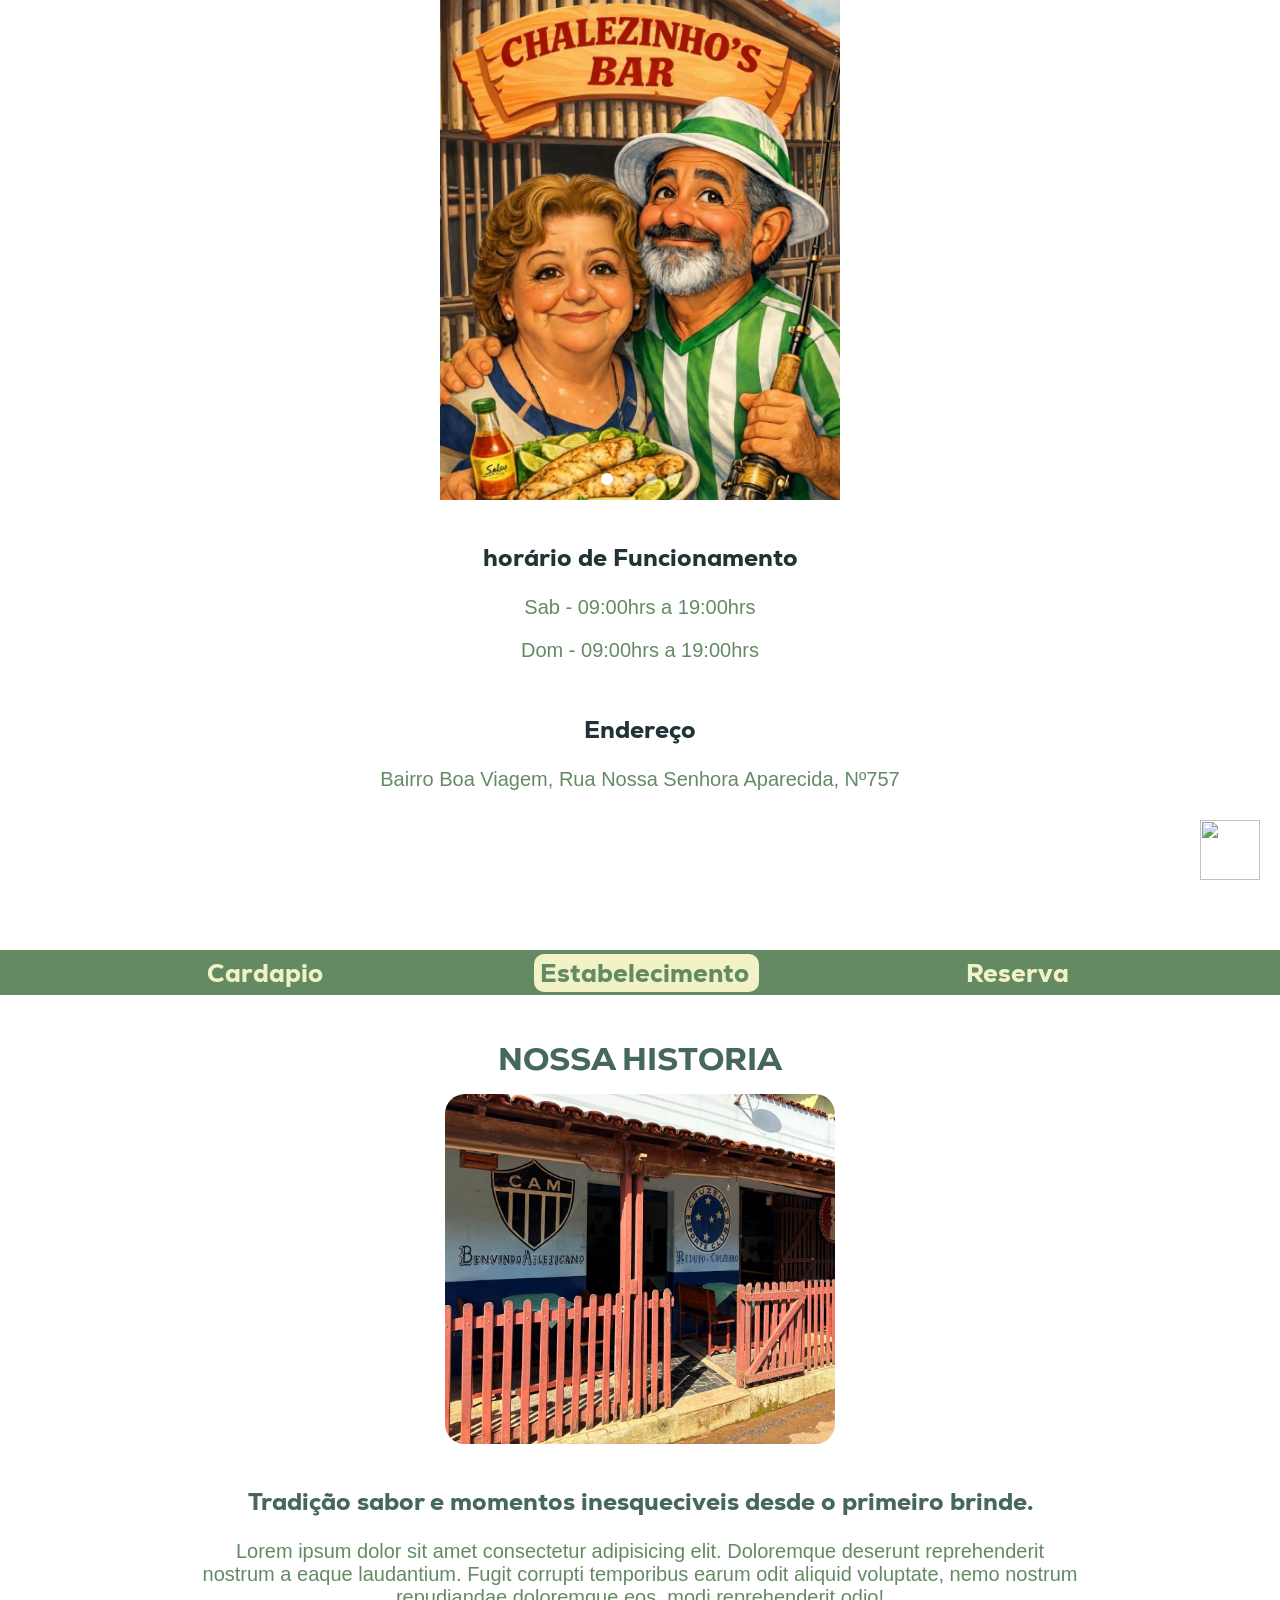
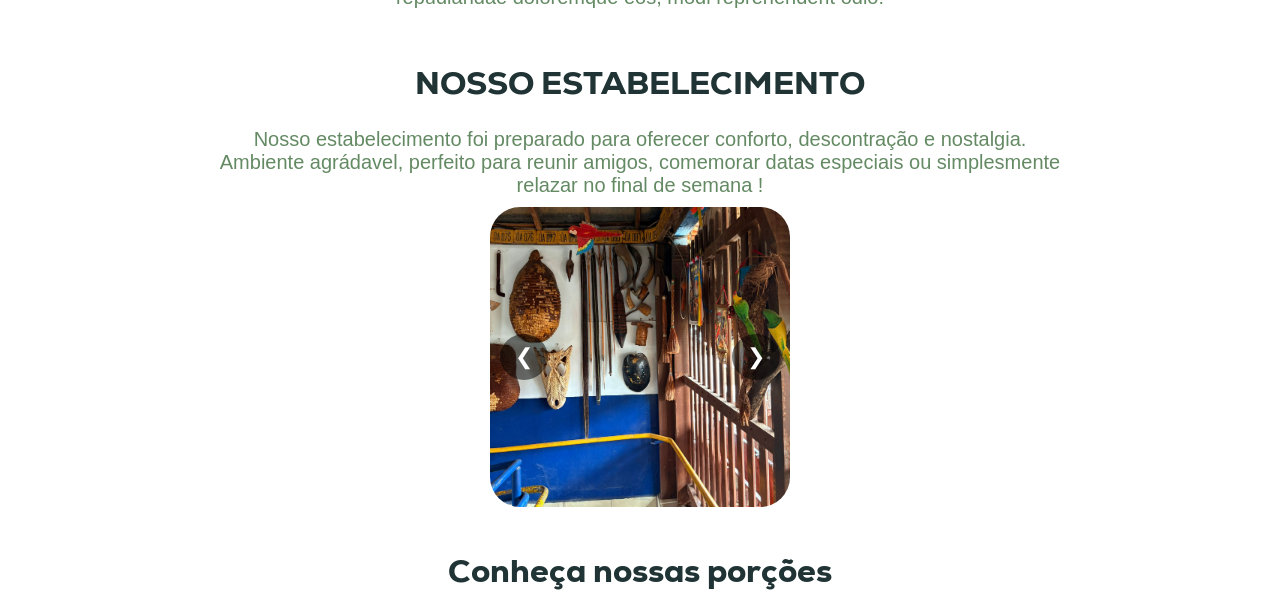
==== index2.html @ 99f7b694 "update" ====
<html lang="pt-br"><head>
    <meta charset="UTF-8">
    <meta name="viewport" content="width=device-width, initial-scale=1.0">
    <title>Cardapio Chalezinho`s Bar</title>
    <link rel="shortcut icon" href="favicon.ico" type="image/x-icon">
    <link rel="stylesheet" href="style2.css">
    </head>
<body>
   <header> 
   <!-- imagem caricatura ! -->
    <div class="slider">
        <img src="imagens/caricaturagimp.jpg" class="active">
        <img src="imagens/caricaturabar.jpeg" class="">
        <img src="imagens/caricatura2.jpeg" class="">
        <img src="imagens/caricatura3.jpeg" class="">

    <div class="dots">
    <span class="dot active" onclick="goToSlide(0)"></span>
    <span class="dot" onclick="goToSlide(1)"></span>
    <span class="dot" onclick="goToSlide(2)"></span>
    <span class="dot" onclick="goToSlide(3)"></span>
  </div>
    </div>
    
</header>
<a href="https://wa.me/5537991160742" class="whatsapp-fixo" target="_blank">
  <img src="https://cdn-icons-png.flaticon.com/512/733/733585.png" width="60">
</a>
<aside class="info">
    <h1>horário de Funcionamento</h1>
    <p>Sab - 09:00hrs a 19:00hrs</p>
    <p>Dom - 09:00hrs a 19:00hrs</p>
    <h1>Endereço</h1>
    <p>Bairro Boa Viagem, Rua Nossa Senhora Aparecida, Nº757</p>

</aside>

<aside class="cardapiohistoria">
    <a href="index.html" id="Cardapio">Cardapio</a>
    <a href="index2.html" id="espaço">Estabelecimento</a>
    <a href="index3.html" id="reserva">Reserva</a>
</aside>

<main>
    <h1 class="titulopagina">NOSSA HISTORIA</h1>
    <img src="imagens/imagembar1.jpeg" class="imghistoria">
    <h2>Tradição sabor e momentos inesqueciveis desde o primeiro brinde.</h2>
    <p>Lorem ipsum dolor sit amet consectetur adipisicing elit. Doloremque deserunt reprehenderit nostrum a eaque laudantium. Fugit corrupti temporibus earum odit aliquid voluptate, nemo nostrum repudiandae doloremque eos, modi reprehenderit odio!</p>
    <H1>NOSSO ESTABELECIMENTO</H1>
    <P>Nosso estabelecimento foi preparado para oferecer conforto, descontração e nostalgia. <br> Ambiente agrádavel, perfeito para reunir amigos, comemorar datas especiais ou simplesmente relazar no final de semana !</P>


<div class="carrossel">
    <button class="seta esquerda">&#10094;</button>

    <div class="container">
        <img src="imagens/bar1.jpeg" alt="">
        <img src="imagens/bar2.jpeg" alt="">
        <img src="imagens/bar3.jpeg" alt="">
        <img src="imagens/bar4.jpeg" alt="">
        <img src="imagens/bar5.jpeg" alt="">
        <img src="imagens/bar6.jpeg" alt="">
        <img src="imagens/bar7.jpeg" alt="">
        <img src="imagens/bar8.jpeg" alt="">
    </div>

    <button class="seta direita">&#10095;</button>
</div>
<h1>Conheça nossas porções </h1>


</main>
<script>

document.addEventListener("DOMContentLoaded", function () {

    const container = document.querySelector('.container');
    const imagens = document.querySelectorAll('.container img');
    const btnEsquerda = document.querySelector('.esquerda');
    const btnDireita = document.querySelector('.direita');

    let index = 0;
    let startX = 0;
    let currentTranslate = 0;
    let isDragging = false;

    function atualizarCarrossel() {
        const largura = container.clientWidth;
        currentTranslate = -index * largura;
        container.style.transition = "transform 0.4s ease-in-out";
        container.style.transform = `translateX(${currentTranslate}px)`;
    }

    // 🔁 BOTÃO DIREITA
    btnDireita.addEventListener('click', () => {
        index++;
        if (index >= imagens.length) {
            index = 0;
        }
        atualizarCarrossel();
    });

    // 🔁 BOTÃO ESQUERDA
    btnEsquerda.addEventListener('click', () => {
        index--;
        if (index < 0) {
            index = imagens.length - 1;
        }
        atualizarCarrossel();
    });

    // 📱 TOUCH START
    container.addEventListener('touchstart', (e) => {
        startX = e.touches[0].clientX;
        isDragging = true;
        container.style.transition = "none";
    });

    // 📱 TOUCH MOVE
    container.addEventListener('touchmove', (e) => {
        if (!isDragging) return;

        const currentX = e.touches[0].clientX;
        const diff = currentX - startX;

        container.style.transform = `translateX(${currentTranslate + diff}px)`;
    });

    // 📱 TOUCH END
    container.addEventListener('touchend', (e) => {
        isDragging = false;

        const endX = e.changedTouches[0].clientX;
        const diff = endX - startX;

        if (diff > 50) {
            index--;
        } else if (diff < -50) {
            index++;
        }

        if (index < 0) {
            index = imagens.length - 1;
        }

        if (index >= imagens.length) {
            index = 0;
        }

        atualizarCarrossel();
    });

});


  const images = document.querySelectorAll(".slider img");
  const dots = document.querySelectorAll(".dot");
  let current = 0;

  function showSlide(index){
    images[current].classList.remove("active");
    dots[current].classList.remove("active");

    current = index;

    images[current].classList.add("active");
    dots[current].classList.add("active");
  }

  function changeImage(){
    let next = (current + 1) % images.length;
    showSlide(next);
  }

  function goToSlide(index){
    showSlide(index);
  }

  setInterval(changeImage, 2000); // agora 2 segundos
</script>
</body>
---- style2.css ----
@charset "UTF-8";
*{
    margin: 0%;
    padding: 0%;
}

@font-face {
    font-family: Nexa;
    src: url(fontes/Nexa-Heavy.ttf);
}
:root{
    --cor0: #f1f2c5;
    --cor1: #bec7ae;
    --cor2: #648a64;
    --cor4: #46685b;
    --cor5: #213435;
 
}
body{
    background-color: rgb(255, 255, 255);
    font-family: Arial, Helvetica, sans-serif;
    margin: 0px;

}

Header{
    height: 500px;
    width: 400px;
    background-color:white;
    margin: 0 auto;
    display: flex;
    justify-content: center;
}

header > img{
    width: 375px;
    height: 370px;
    display: flex;
    align-items: center;
}

.whatsapp-fixo {
  position: fixed;
  bottom: 20px;
  right: 20px;
  z-index: 10000;
}

.slider {
  width: 100%;
  height: 100%;
  position: relative;
}

.slider img {
  width: 100%;
  height: 100%;
  object-fit: cover;
  position: absolute;
  opacity: 0;
  margin: 0 auto;
  transition: opacity 1s cubic-bezier(0.46, 0.03, 0.52, 0.96);
}

.slider img.active {
  opacity: 1;
}

.dots{
  position: absolute;
  bottom: 15px;
  width: 100%;
  display: flex;
  justify-content: center;
  gap: 10px;
}

.dot{
  height: 12px;
  width: 12px;
  background-color: white;
  border-radius: 50%;
  cursor: pointer;
  opacity: 0.5;
  transition: 0.3s;
}

.dot.active{
  opacity: 1;
  background-color: white;
}
.info{
    text-align: center;
    align-items: center;
    font-family: Nexa;
    height: 450px;
    background-color:white;
    color: var(--cor4);
}
.cardapiohistoria{
    font-family: normal;
    background-color: var(--cor2);
    height: 45px;
    display: flex;                /* ativa flexbox */
    justify-content: space-evenly; 
    align-items: center; 
    overflow-x: auto;
}

.cardapiohistoria > a{
    font-family: Nexa;
    font-size: 25px;
    color:var(--cor2);
    text-decoration: none;
}
#Cardapio{
    background-color:var(--cor2);
    color:var(--cor0);
    padding-left:0px;
    border-radius:10px;
    padding-left:6px;
    padding-right:10px;
}

#espaço{
    color: var(--cor2);
    background-color:var(--cor0);
    border-radius:10px;
    padding-left:6px;
    padding-right:10px;
}
#reserva{
    color: var(--cor0);
    background-color:var(--cor2);
    border-radius:10px;
    padding-left:6px;
    padding-right:10px;
}

.titulopagina{
    font-family: Nexa;
    color: var(--cor4);
    display: flex;
    justify-content: center;
}
main{
    width: 900px;
    margin: auto;
    padding-top: 0px;
    text-align: center;
}


.imghistoria{
  height: 350px;
  width: 390px;
  border-radius: 20px;
}

.carrossel {
    position: relative;
    width: 100%;
    max-width: 300px;
    margin: auto;
    overflow: hidden;
    border-radius: 30px;
}

.container {
    display: flex;
    transition: transform 0.4s ease-in-out;
    touch-action: pan-y;
    height: 300px;
    width: 300px;
}

.container img {
    width: 100%;
    flex-shrink: 0;
    pointer-events: none;
    user-select: none;
    background-size: cover;
}

.seta {
    position: absolute;
    top: 50%;
    transform: translateY(-50%);
    background: rgba(0,0,0,0.5);
    color: white;
    border: none;
    padding: 10px 15px;
    cursor: pointer;
    font-size: 22px;
    border-radius: 50%;
    z-index: 10;
}

.esquerda { left: 10px; }
.direita { right: 10px; }

.seta:hover {
    background: rgba(0,0,0,0.8);
}

h1{
  padding: 10px;
  padding-top: 40px;
  color: var(--cor5);
  font-family: Nexa;
}

h2{
  padding: 10px;
  padding-top: 40px;
  color: var(--cor4);
    font-family: Nexa;
}

p{
  color: var(--cor2);
  font-size: 20px;
  font-family: Arial, Helvetica, sans-serif;
  padding: 10px;
}

.galeria {
  display: flex;
  flex-wrap: wrap; /* Permite quebra de linha */
  gap: 10px; /* Espaço entre fotos */
  justify-content: center; /* Centraliza as imagens */
  padding-top: 10px;
}

.galeria img {
  width: 300px; /* Largura das fotos */
  height: 300px;
  border-radius: 8px; /* Cantos arredondados */
  box-shadow: 0 2px 5px rgba(0,0,0,0.2);
  cursor: pointer; /* Muda o cursor para indicar que dá para clicar */
  transition: transform 2s linear(0 0%, 0.22 2.1%, 0.86 6.5%, 1.11 8.6%, 1.3 10.7%, 1.35 11.8%, 1.37 12.9%, 1.37 13.7%, 1.36 14.5%, 1.32 16.2%, 1.03 21.8%, 0.94 24%, 0.89 25.9%, 0.88 26.85%, 0.87 27.8%, 0.87 29.25%, 0.88 30.7%, 0.91 32.4%, 0.98 36.4%, 1.01 38.3%, 1.04 40.5%, 1.05 42.7%, 1.05 44.1%, 1.04 45.7%, 1 53.3%, 0.99 55.4%, 0.98 57.5%, 0.99 60.7%, 1 68.1%, 1.01 72.2%, 1 86.7%, 1 100%);

}

.galeria img:hover {
  transform: scale(1.10); /* Zoom suave ao passar o mouse */
}


@media (max-width: 768px){
  main{
    width: 400px;
  }
}
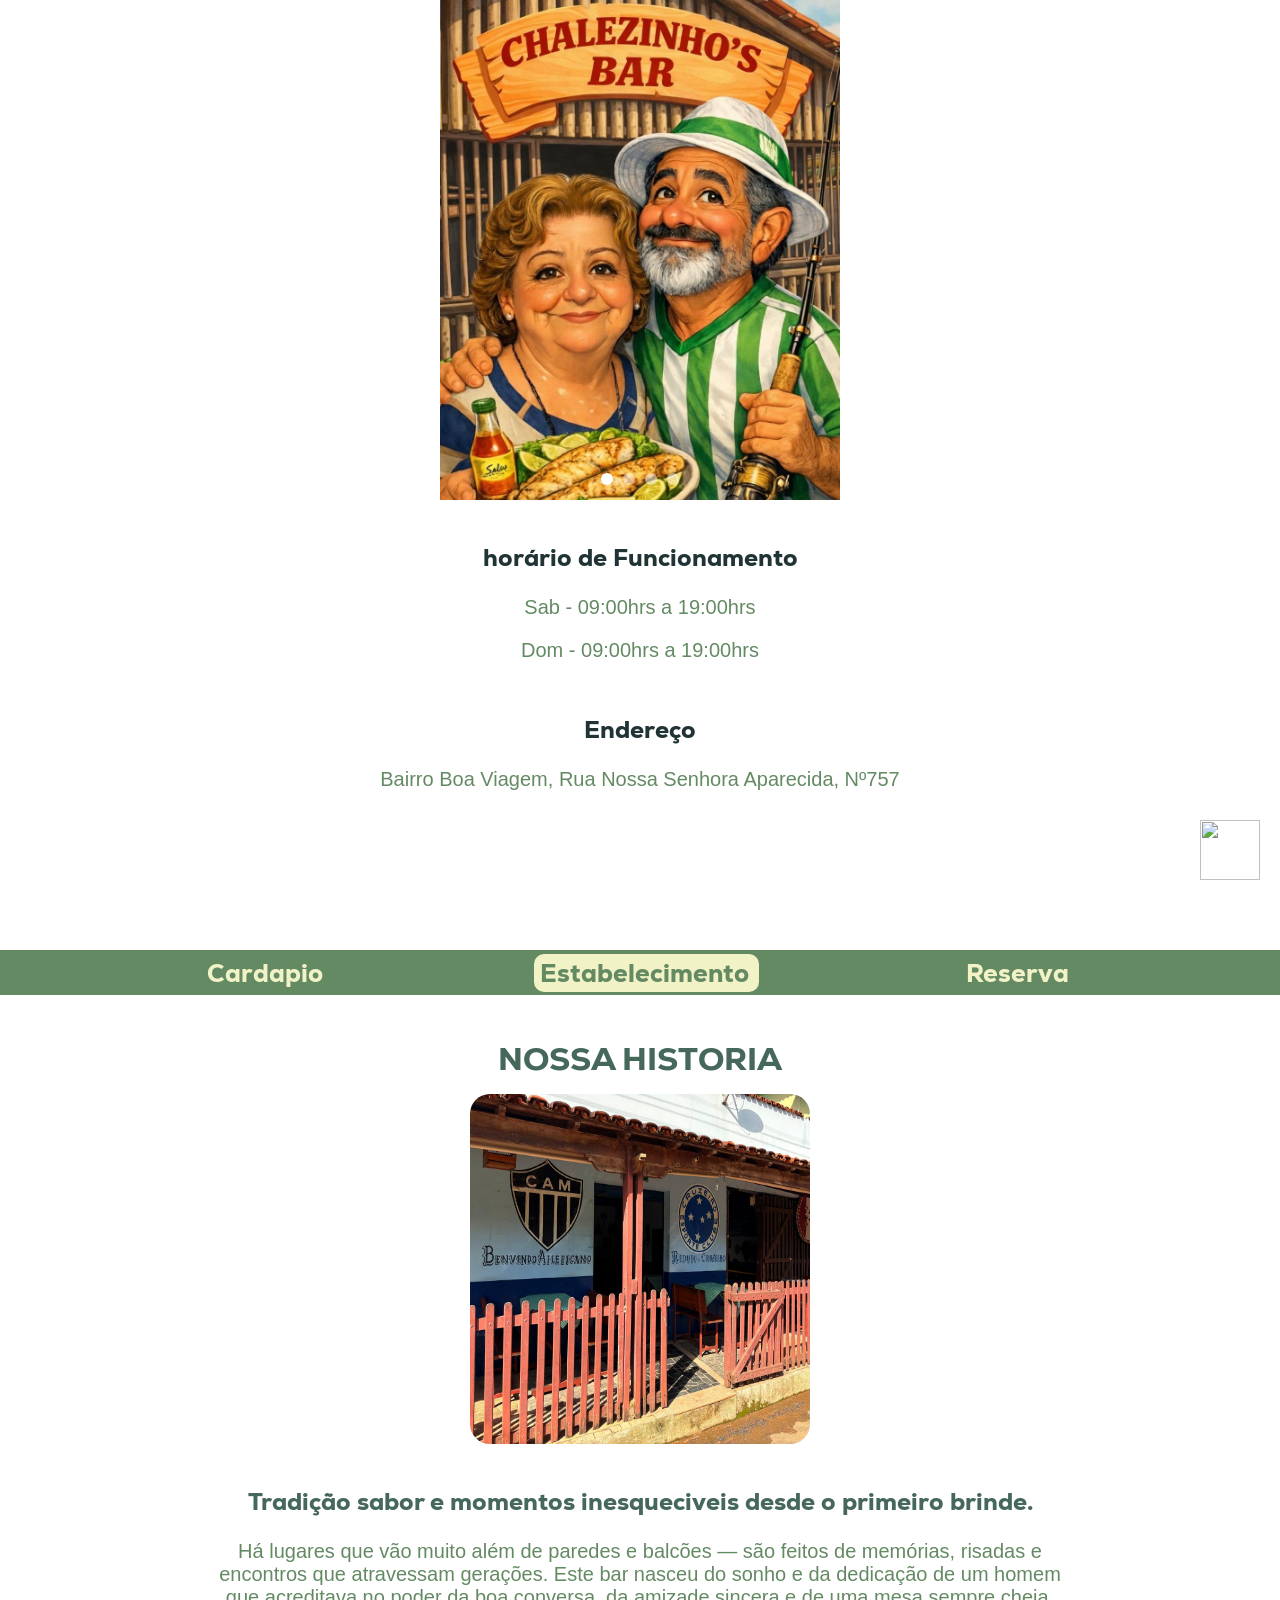
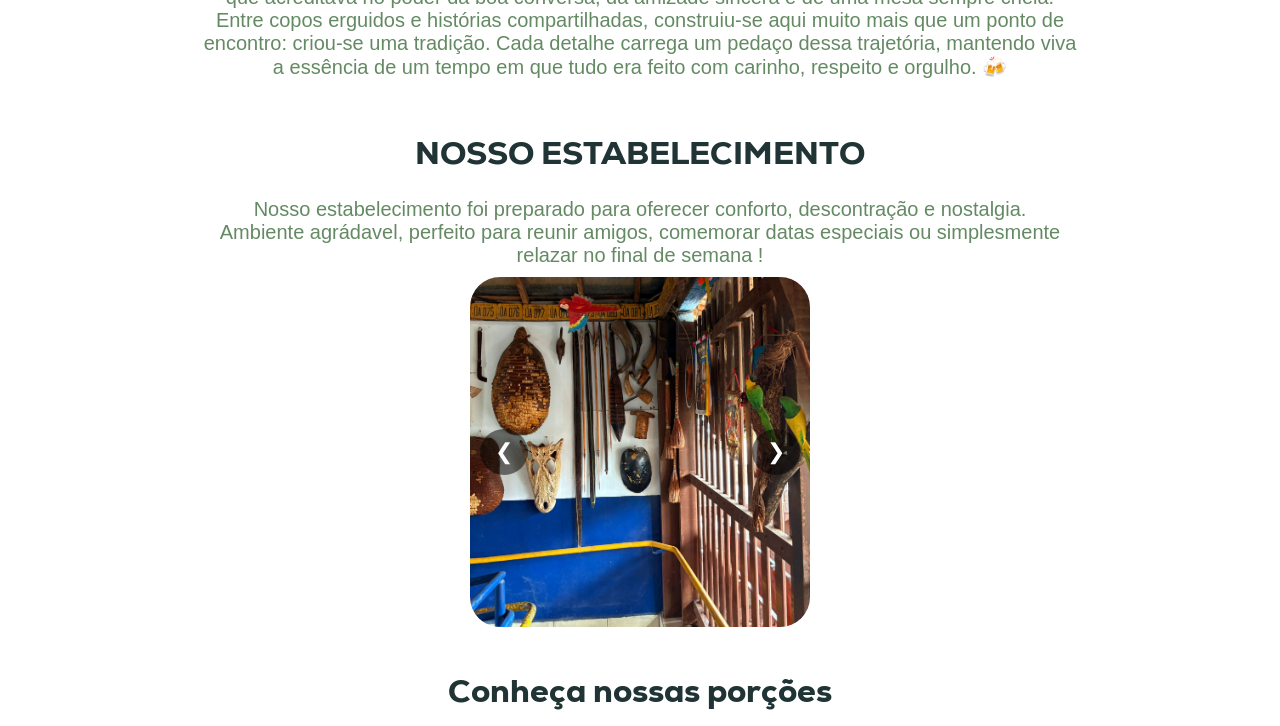
==== commit 045b6c63: "Atualização" ====
--- a/index2.html
+++ b/index2.html
@@ -45,7 +45,7 @@
     <h1 class="titulopagina">NOSSA HISTORIA</h1>
     <img src="imagens/imagembar1.jpeg" class="imghistoria">
     <h2>Tradição sabor e momentos inesqueciveis desde o primeiro brinde.</h2>
-    <p>Lorem ipsum dolor sit amet consectetur adipisicing elit. Doloremque deserunt reprehenderit nostrum a eaque laudantium. Fugit corrupti temporibus earum odit aliquid voluptate, nemo nostrum repudiandae doloremque eos, modi reprehenderit odio!</p>
+    <p>Há lugares que vão muito além de paredes e balcões — são feitos de memórias, risadas e encontros que atravessam gerações. Este bar nasceu do sonho e da dedicação de um homem que acreditava no poder da boa conversa, da amizade sincera e de uma mesa sempre cheia. Entre copos erguidos e histórias compartilhadas, construiu-se aqui muito mais que um ponto de encontro: criou-se uma tradição. Cada detalhe carrega um pedaço dessa trajetória, mantendo viva a essência de um tempo em que tudo era feito com carinho, respeito e orgulho. 🍻</p>    
     <H1>NOSSO ESTABELECIMENTO</H1>
     <P>Nosso estabelecimento foi preparado para oferecer conforto, descontração e nostalgia. <br> Ambiente agrádavel, perfeito para reunir amigos, comemorar datas especiais ou simplesmente relazar no final de semana !</P>
 
@@ -71,111 +71,136 @@
 
 </main>
 <script>
-
 document.addEventListener("DOMContentLoaded", function () {
-
-    const container = document.querySelector('.container');
-    const imagens = document.querySelectorAll('.container img');
-    const btnEsquerda = document.querySelector('.esquerda');
-    const btnDireita = document.querySelector('.direita');
+ /* =========================
+   🔝 SLIDER DO TOPO
+==========================*/
+
+const slider = document.querySelector(".slider");
+const sliderImages = document.querySelectorAll(".slider img");
+const dots = document.querySelectorAll(".dot");
+
+if (sliderImages.length > 0) {
+
+  let currentSlide = 0;
+  let interval;
+  let isPaused = false;
+
+  function showSlide(index) {
+    sliderImages[currentSlide].classList.remove("active");
+    dots[currentSlide].classList.remove("active");
+
+    currentSlide = index;
+
+    sliderImages[currentSlide].classList.add("active");
+    dots[currentSlide].classList.add("active");
+  }
+
+  function startAutoSlide() {
+    interval = setInterval(() => {
+      if (!isPaused) {
+        let next = (currentSlide + 1) % sliderImages.length;
+        showSlide(next);
+      }
+    }, 3000);
+  }
+
+  function stopAutoSlide() {
+    isPaused = true;
+  }
+
+  function resumeAutoSlide() {
+    isPaused = false;
+  }
+
+  // inicia automático
+  startAutoSlide();
+
+  // 👉 PAUSA AO SEGURAR (TOUCH)
+  slider.addEventListener("touchstart", stopAutoSlide);
+  slider.addEventListener("touchend", resumeAutoSlide);
+
+  // 👉 PAUSA AO SEGURAR (MOUSE)
+  slider.addEventListener("mousedown", stopAutoSlide);
+  slider.addEventListener("mouseup", resumeAutoSlide);
+  slider.addEventListener("mouseleave", resumeAutoSlide);
+
+  // bolinhas
+  window.goToSlide = function(index){
+    showSlide(index);
+  };
+}
+  /* =========================
+     📸 CARROSSEL COM SWIPE
+  ==========================*/
+
+  const carrossel = document.querySelector('.carrossel');
+
+  if (carrossel) {
+
+    const container = carrossel.querySelector('.container');
+    const imagens = container.querySelectorAll('img');
+    const btnEsquerda = carrossel.querySelector('.esquerda');
+    const btnDireita = carrossel.querySelector('.direita');
 
     let index = 0;
     let startX = 0;
+    let prevTranslate = 0;
     let currentTranslate = 0;
     let isDragging = false;
 
     function atualizarCarrossel() {
-        const largura = container.clientWidth;
-        currentTranslate = -index * largura;
-        container.style.transition = "transform 0.4s ease-in-out";
-        container.style.transform = `translateX(${currentTranslate}px)`;
+      const largura = carrossel.clientWidth;
+
+      currentTranslate = -index * largura;
+      prevTranslate = currentTranslate;
+
+      container.style.transition = "transform 0.4s ease-in-out";
+      container.style.transform = `translateX(${currentTranslate}px)`;
     }
 
-    // 🔁 BOTÃO DIREITA
-    btnDireita.addEventListener('click', () => {
-        index++;
-        if (index >= imagens.length) {
-            index = 0;
-        }
+    if (btnDireita) {
+      btnDireita.addEventListener('click', () => {
+        index = (index + 1) % imagens.length;
         atualizarCarrossel();
+      });
+    }
+
+    if (btnEsquerda) {
+      btnEsquerda.addEventListener('click', () => {
+        index = (index - 1 + imagens.length) % imagens.length;
+        atualizarCarrossel();
+      });
+    }
+
+    container.addEventListener('touchstart', (e) => {
+      startX = e.touches[0].clientX;
+      isDragging = true;
+      container.style.transition = "none";
     });
 
-    // 🔁 BOTÃO ESQUERDA
-    btnEsquerda.addEventListener('click', () => {
-        index--;
-        if (index < 0) {
-            index = imagens.length - 1;
-        }
-        atualizarCarrossel();
+    container.addEventListener('touchmove', (e) => {
+      if (!isDragging) return;
+      const diff = e.touches[0].clientX - startX;
+      container.style.transform = `translateX(${prevTranslate + diff}px)`;
     });
 
-    // 📱 TOUCH START
-    container.addEventListener('touchstart', (e) => {
-        startX = e.touches[0].clientX;
-        isDragging = true;
-        container.style.transition = "none";
+    container.addEventListener('touchend', (e) => {
+      isDragging = false;
+
+      const diff = e.changedTouches[0].clientX - startX;
+
+      if (diff > 50) index--;
+      else if (diff < -50) index++;
+
+      index = (index + imagens.length) % imagens.length;
+
+      atualizarCarrossel();
     });
 
-    // 📱 TOUCH MOVE
-    container.addEventListener('touchmove', (e) => {
-        if (!isDragging) return;
-
-        const currentX = e.touches[0].clientX;
-        const diff = currentX - startX;
-
-        container.style.transform = `translateX(${currentTranslate + diff}px)`;
-    });
-
-    // 📱 TOUCH END
-    container.addEventListener('touchend', (e) => {
-        isDragging = false;
-
-        const endX = e.changedTouches[0].clientX;
-        const diff = endX - startX;
-
-        if (diff > 50) {
-            index--;
-        } else if (diff < -50) {
-            index++;
-        }
-
-        if (index < 0) {
-            index = imagens.length - 1;
-        }
-
-        if (index >= imagens.length) {
-            index = 0;
-        }
-
-        atualizarCarrossel();
-    });
+    window.addEventListener("resize", atualizarCarrossel);
+  }
 
 });
-
-
-  const images = document.querySelectorAll(".slider img");
-  const dots = document.querySelectorAll(".dot");
-  let current = 0;
-
-  function showSlide(index){
-    images[current].classList.remove("active");
-    dots[current].classList.remove("active");
-
-    current = index;
-
-    images[current].classList.add("active");
-    dots[current].classList.add("active");
-  }
-
-  function changeImage(){
-    let next = (current + 1) % images.length;
-    showSlide(next);
-  }
-
-  function goToSlide(index){
-    showSlide(index);
-  }
-
-  setInterval(changeImage, 2000); // agora 2 segundos
 </script>
 </body>
--- a/style2.css
+++ b/style2.css
@@ -66,6 +66,7 @@
   opacity: 1;
 }
 
+
 .dots{
   position: absolute;
   bottom: 15px;
@@ -143,6 +144,7 @@
     display: flex;
     justify-content: center;
 }
+
 main{
     width: 900px;
     margin: auto;
@@ -153,14 +155,14 @@
 
 .imghistoria{
   height: 350px;
-  width: 390px;
+  width: 340px;
   border-radius: 20px;
 }
 
 .carrossel {
     position: relative;
     width: 100%;
-    max-width: 300px;
+    max-width: 340px;
     margin: auto;
     overflow: hidden;
     border-radius: 30px;
@@ -170,14 +172,13 @@
     display: flex;
     transition: transform 0.4s ease-in-out;
     touch-action: pan-y;
-    height: 300px;
-    width: 300px;
+    height: 350px;
+    width: 340px;
 }
 
 .container img {
     width: 100%;
     flex-shrink: 0;
-    pointer-events: none;
     user-select: none;
     background-size: cover;
 }
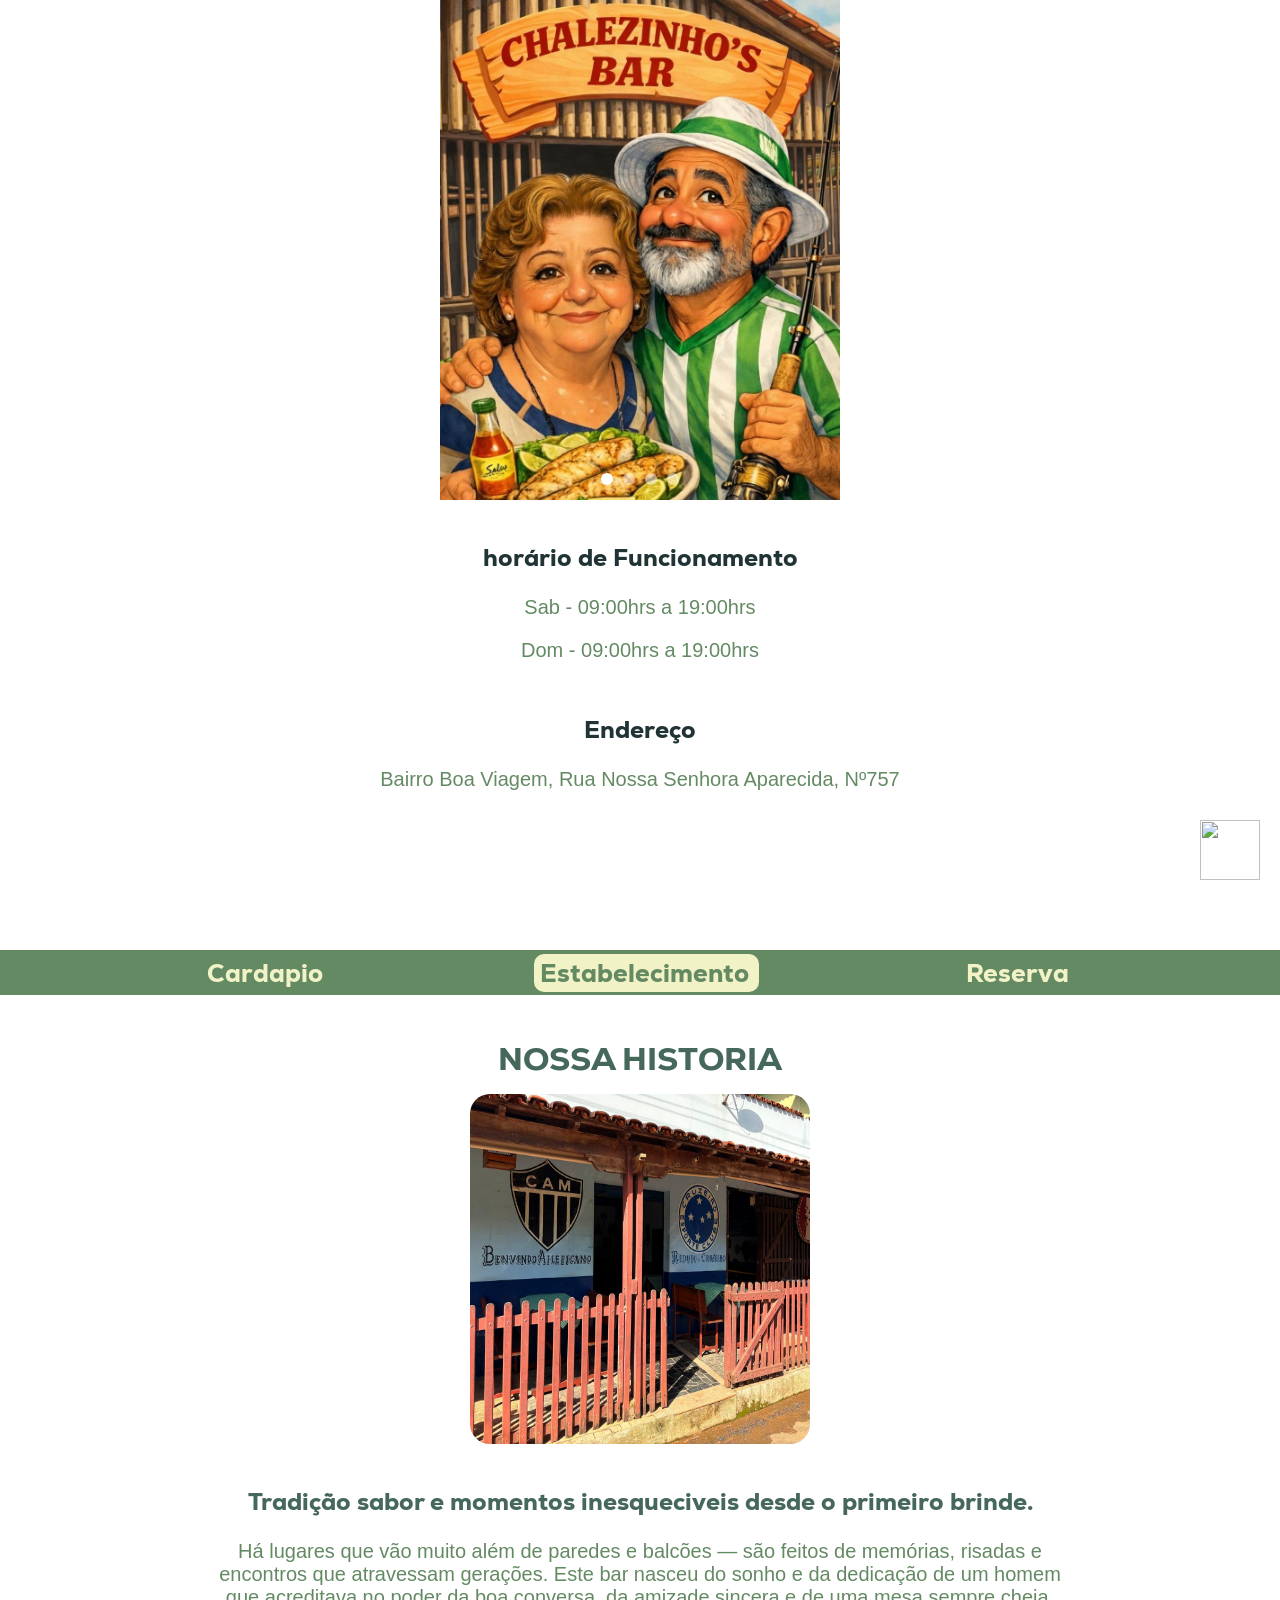
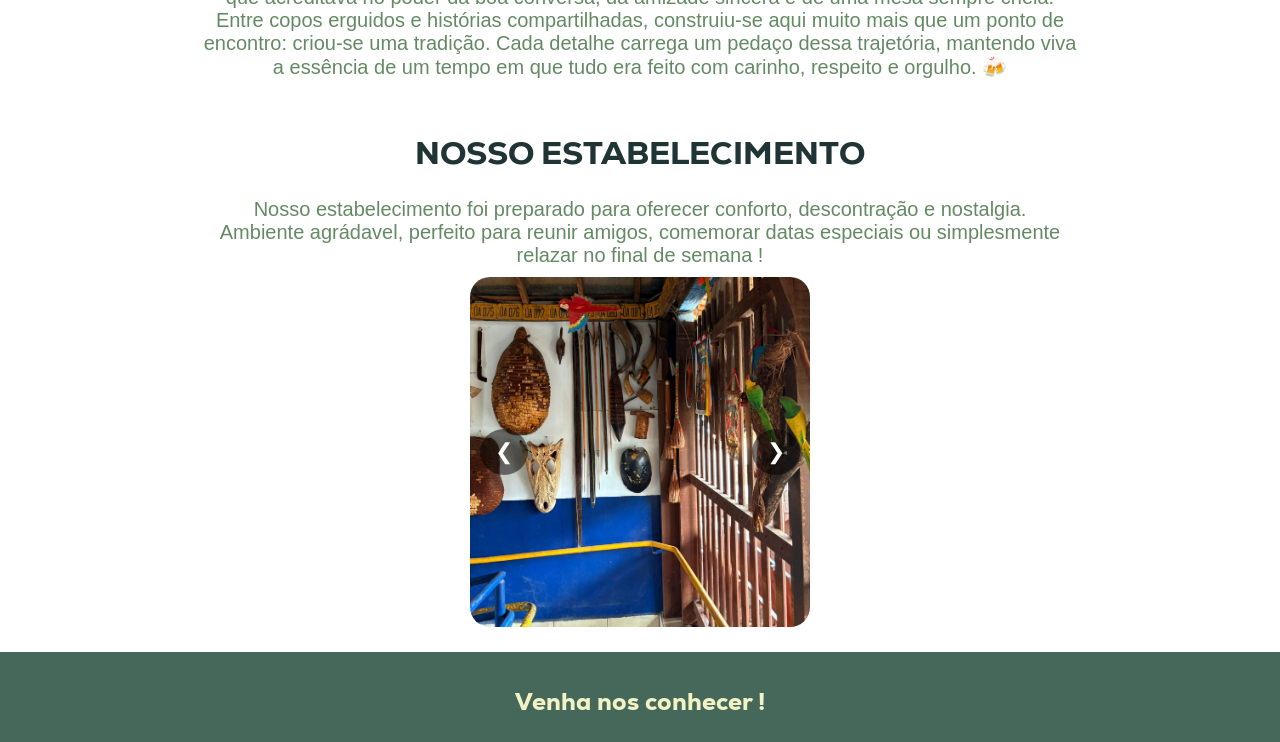
==== commit 1edd43e6: "update" ====
--- a/index2.html
+++ b/index2.html
@@ -66,10 +66,14 @@
 
     <button class="seta direita">&#10095;</button>
 </div>
-<h1>Conheça nossas porções </h1>
-
 
 </main>
+
+
+<footer>
+    <h1>Venha nos conhecer !</h1>
+</footer>
+
 <script>
 document.addEventListener("DOMContentLoaded", function () {
  /* =========================
--- a/style2.css
+++ b/style2.css
@@ -16,12 +16,23 @@
     --cor5: #213435;
  
 }
+
+
+html{
+    overflow-x: hidden;
+    overscroll-behavior-x: none;
+}
+
 body{
     background-color: rgb(255, 255, 255);
     font-family: Arial, Helvetica, sans-serif;
     margin: 0px;
-
-}
+    overflow-x: hidden;
+    overscroll-behavior-x: none;
+    position: relative;
+}
+
+
 
 Header{
     height: 500px;
@@ -165,7 +176,7 @@
     max-width: 340px;
     margin: auto;
     overflow: hidden;
-    border-radius: 30px;
+    border-radius: 20px;
 }
 
 .container {
@@ -247,6 +258,26 @@
   transform: scale(1.10); /* Zoom suave ao passar o mouse */
 }
 
+footer{
+    height: 80px;
+    background-color: var(--cor4);
+    color: var(--cor0);
+    font-size:12px;
+    font-family: Nexa;
+    align-content: center;
+    align-items: center;
+    text-align: center;
+    padding-top: 10px;
+    margin-top: 25px;
+}
+
+footer > h1{
+    background-color: var(--cor4);
+    color: var(--cor0);
+    padding: 0;
+    
+}
+
 
 @media (max-width: 768px){
   main{
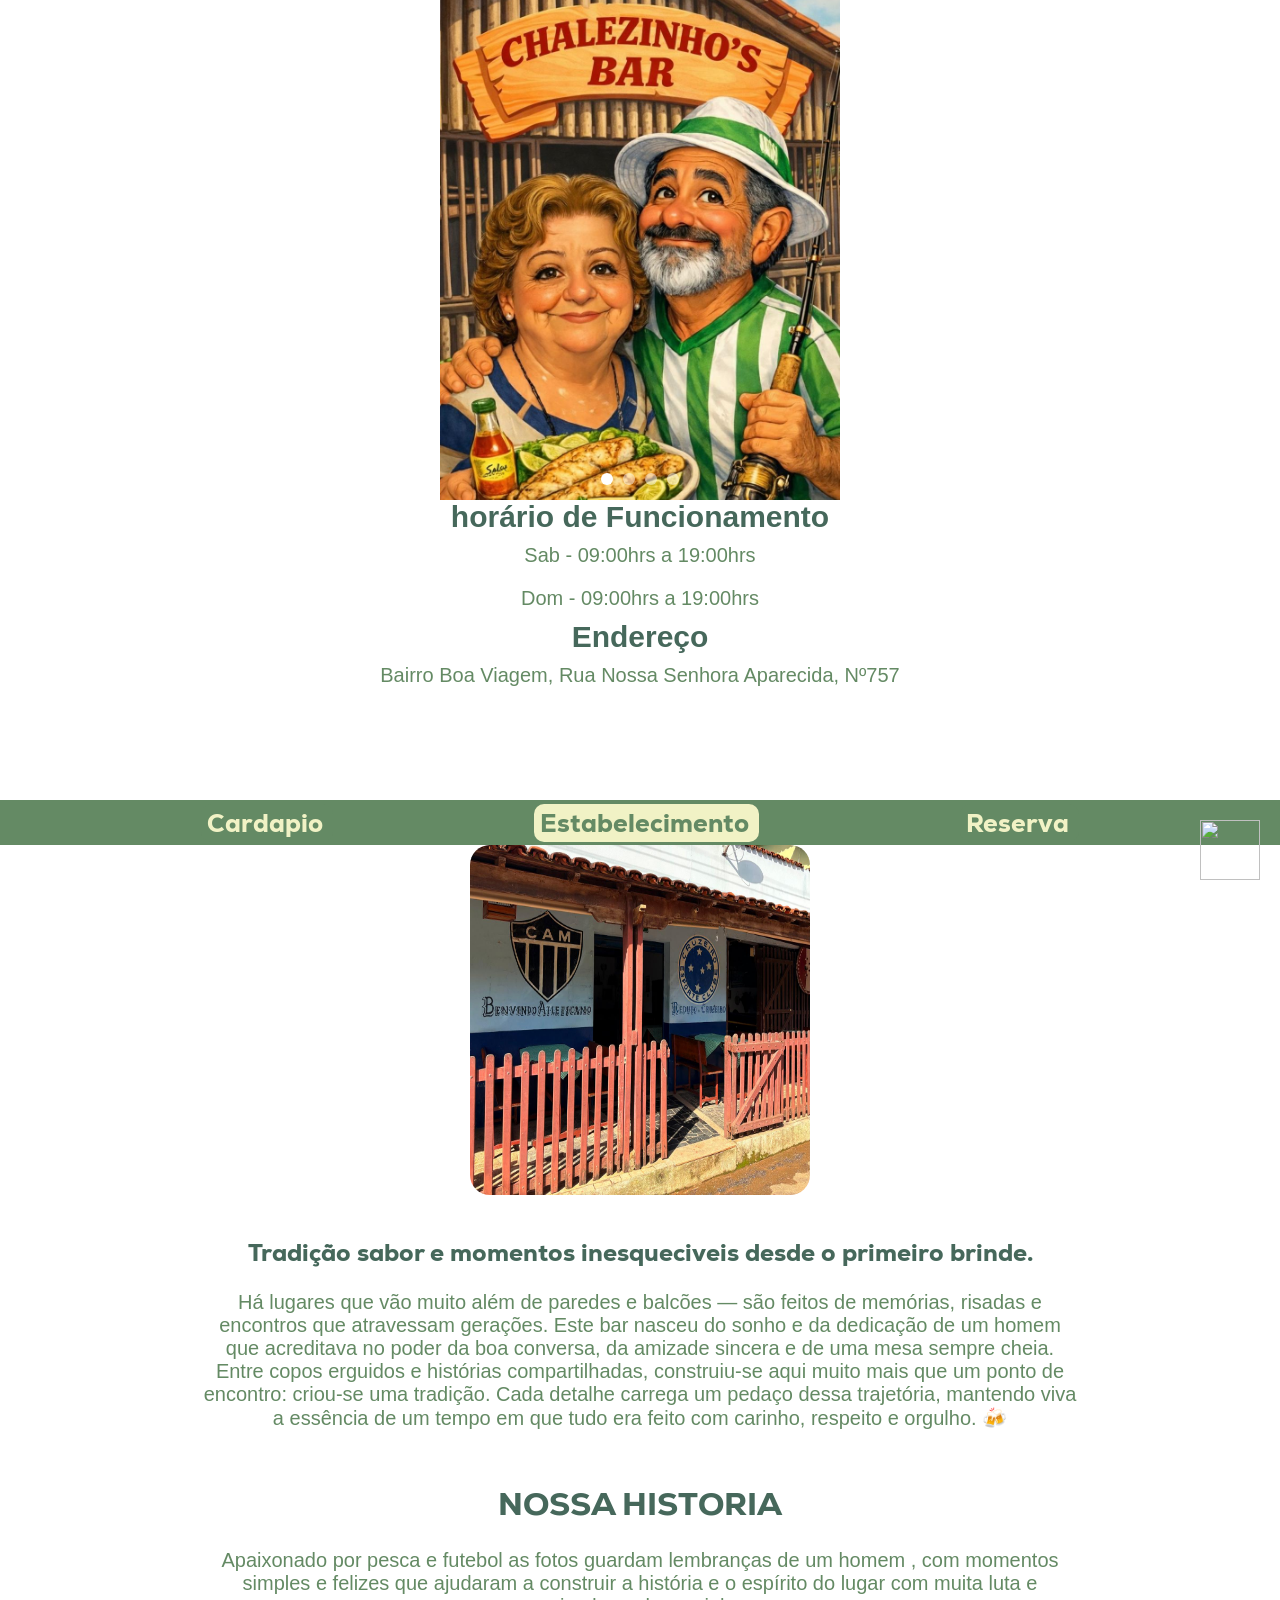
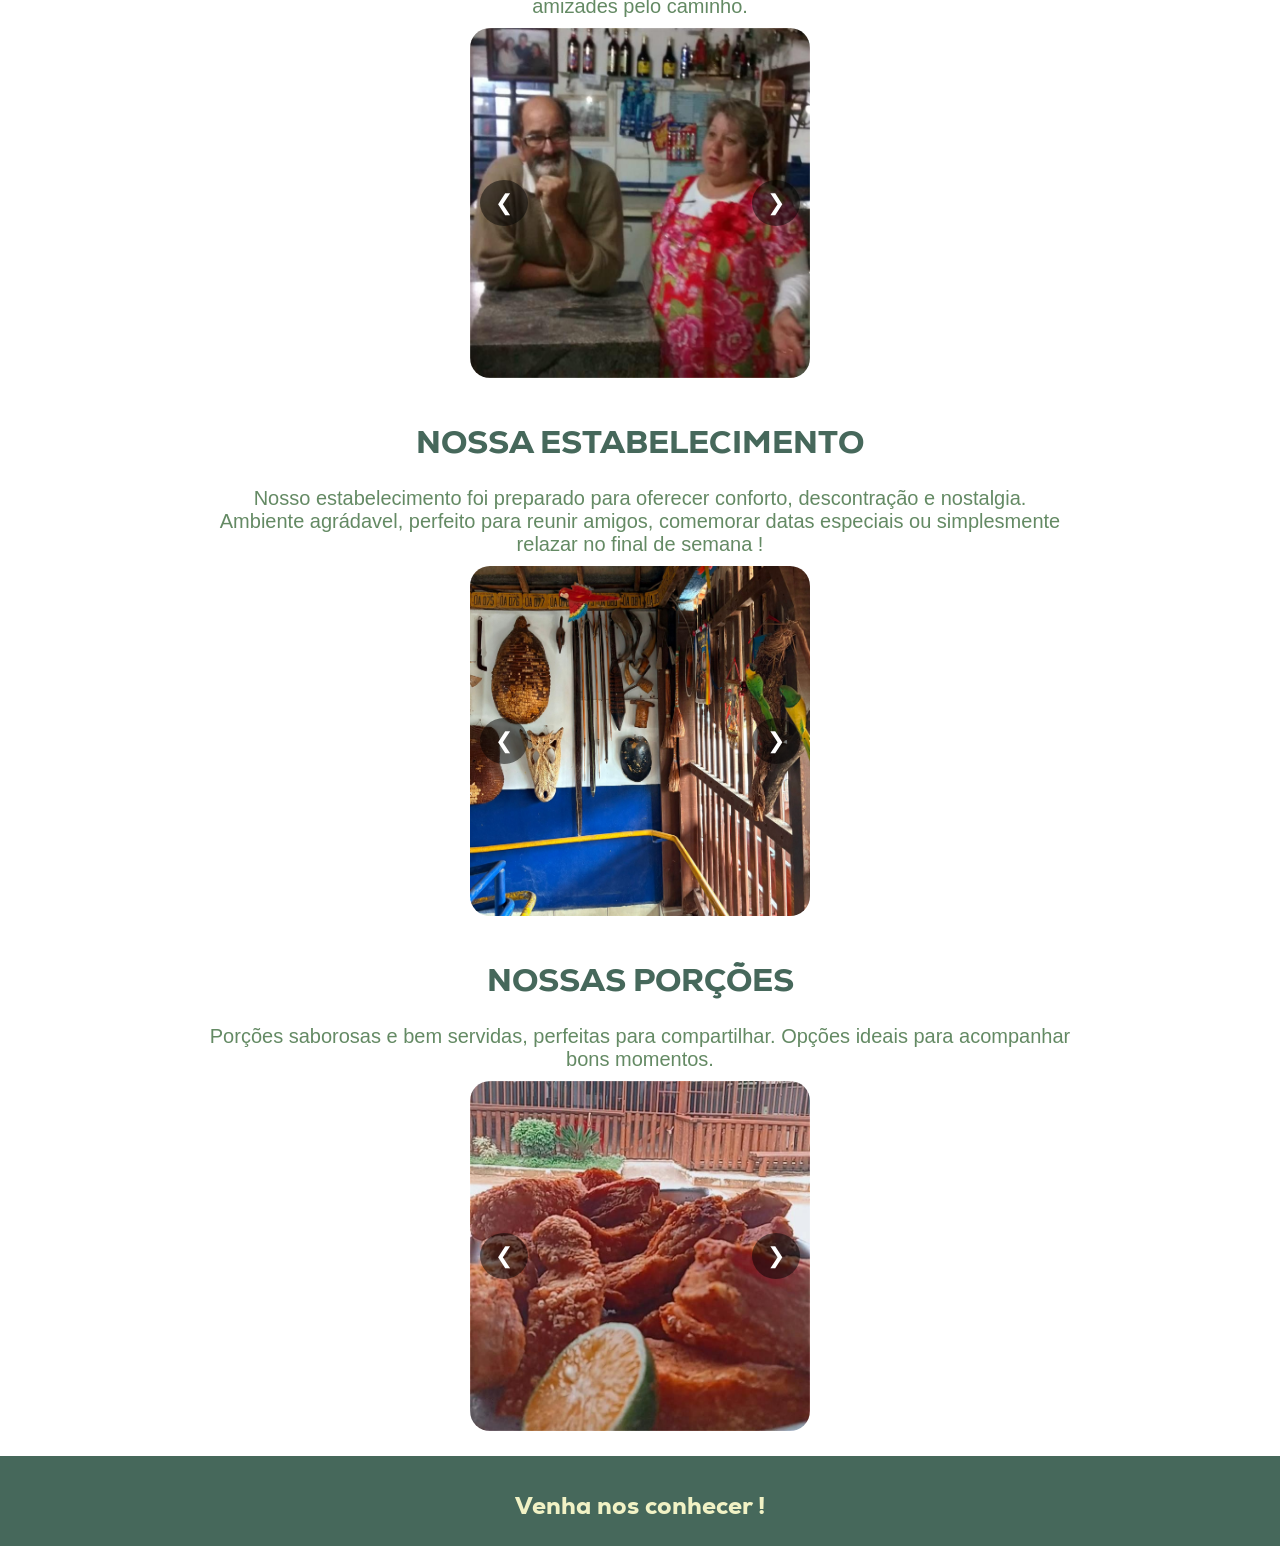
==== commit d6971a04: "update" ====
--- a/index2.html
+++ b/index2.html
@@ -42,11 +42,27 @@
 </aside>
 
 <main>
-    <h1 class="titulopagina">NOSSA HISTORIA</h1>
     <img src="imagens/imagembar1.jpeg" class="imghistoria">
     <h2>Tradição sabor e momentos inesqueciveis desde o primeiro brinde.</h2>
     <p>Há lugares que vão muito além de paredes e balcões — são feitos de memórias, risadas e encontros que atravessam gerações. Este bar nasceu do sonho e da dedicação de um homem que acreditava no poder da boa conversa, da amizade sincera e de uma mesa sempre cheia. Entre copos erguidos e histórias compartilhadas, construiu-se aqui muito mais que um ponto de encontro: criou-se uma tradição. Cada detalhe carrega um pedaço dessa trajetória, mantendo viva a essência de um tempo em que tudo era feito com carinho, respeito e orgulho. 🍻</p>    
-    <H1>NOSSO ESTABELECIMENTO</H1>
+
+    <h1 class="titulopagina">NOSSA HISTORIA</h1>
+    <p>Apaixonado por pesca e futebol as fotos guardam lembranças de um homem , com momentos simples e felizes que ajudaram a construir a história e o espírito do lugar com muita luta e amizades pelo caminho.</p>
+
+<div class="carrossel">
+    <button class="seta esquerda">&#10094;</button>
+
+    <div class="container">
+        <img src="imagens/historia1.jpeg" alt="">
+        <img src="imagens/historia2.jpeg" alt="">
+
+    </div>
+
+    <button class="seta direita">&#10095;</button>
+</div>
+
+
+      <h1 class="titulopagina">NOSSA ESTABELECIMENTO</h1>
     <P>Nosso estabelecimento foi preparado para oferecer conforto, descontração e nostalgia. <br> Ambiente agrádavel, perfeito para reunir amigos, comemorar datas especiais ou simplesmente relazar no final de semana !</P>
 
 
@@ -67,6 +83,23 @@
     <button class="seta direita">&#10095;</button>
 </div>
 
+    <h1 class="titulopagina">NOSSAS PORÇÕES</h1>
+    <p>Porções saborosas e bem servidas, perfeitas para compartilhar. Opções ideais para acompanhar bons momentos.</p>
+
+   <div class="carrossel">
+    <button class="seta esquerda">&#10094;</button>
+
+    <div class="container">
+        <img src="imagens/porções1.jpeg" alt="">
+        <img src="imagens/porções2.jpeg" alt="">
+        <img src="imagens/porções3.jpeg" alt="">
+        <img src="imagens/porções4.jpeg" alt="">  
+    </div>
+
+    <button class="seta direita">&#10095;</button>
+</div>
+
+
 </main>
 
 
@@ -75,135 +108,71 @@
 </footer>
 
 <script>
-document.addEventListener("DOMContentLoaded", function () {
- /* =========================
-   🔝 SLIDER DO TOPO
-==========================*/
+const carrosseis = document.querySelectorAll('.carrossel');
 
-const slider = document.querySelector(".slider");
-const sliderImages = document.querySelectorAll(".slider img");
-const dots = document.querySelectorAll(".dot");
+carrosseis.forEach(carrossel => {
 
-if (sliderImages.length > 0) {
+  const container = carrossel.querySelector('.container');
+  const imagens = container.querySelectorAll('img');
+  const btnEsquerda = carrossel.querySelector('.esquerda');
+  const btnDireita = carrossel.querySelector('.direita');
 
-  let currentSlide = 0;
-  let interval;
-  let isPaused = false;
+  let index = 0;
+  let startX = 0;
+  let prevTranslate = 0;
+  let currentTranslate = 0;
+  let isDragging = false;
 
-  function showSlide(index) {
-    sliderImages[currentSlide].classList.remove("active");
-    dots[currentSlide].classList.remove("active");
+  function atualizarCarrossel() {
+    const largura = carrossel.clientWidth;
 
-    currentSlide = index;
+    currentTranslate = -index * largura;
+    prevTranslate = currentTranslate;
 
-    sliderImages[currentSlide].classList.add("active");
-    dots[currentSlide].classList.add("active");
+    container.style.transition = "transform 0.4s ease-in-out";
+    container.style.transform = `translateX(${currentTranslate}px)`;
   }
 
-  function startAutoSlide() {
-    interval = setInterval(() => {
-      if (!isPaused) {
-        let next = (currentSlide + 1) % sliderImages.length;
-        showSlide(next);
-      }
-    }, 3000);
+  if (btnDireita) {
+    btnDireita.addEventListener('click', () => {
+      index = (index + 1) % imagens.length;
+      atualizarCarrossel();
+    });
   }
 
-  function stopAutoSlide() {
-    isPaused = true;
+  if (btnEsquerda) {
+    btnEsquerda.addEventListener('click', () => {
+      index = (index - 1 + imagens.length) % imagens.length;
+      atualizarCarrossel();
+    });
   }
 
-  function resumeAutoSlide() {
-    isPaused = false;
-  }
+  container.addEventListener('touchstart', (e) => {
+    startX = e.touches[0].clientX;
+    isDragging = true;
+    container.style.transition = "none";
+  });
 
-  // inicia automático
-  startAutoSlide();
+  container.addEventListener('touchmove', (e) => {
+    if (!isDragging) return;
+    const diff = e.touches[0].clientX - startX;
+    container.style.transform = `translateX(${prevTranslate + diff}px)`;
+  });
 
-  // 👉 PAUSA AO SEGURAR (TOUCH)
-  slider.addEventListener("touchstart", stopAutoSlide);
-  slider.addEventListener("touchend", resumeAutoSlide);
+  container.addEventListener('touchend', (e) => {
+    isDragging = false;
 
-  // 👉 PAUSA AO SEGURAR (MOUSE)
-  slider.addEventListener("mousedown", stopAutoSlide);
-  slider.addEventListener("mouseup", resumeAutoSlide);
-  slider.addEventListener("mouseleave", resumeAutoSlide);
+    const diff = e.changedTouches[0].clientX - startX;
 
-  // bolinhas
-  window.goToSlide = function(index){
-    showSlide(index);
-  };
-}
-  /* =========================
-     📸 CARROSSEL COM SWIPE
-  ==========================*/
+    if (diff > 50) index--;
+    else if (diff < -50) index++;
 
-  const carrossel = document.querySelector('.carrossel');
+    index = (index + imagens.length) % imagens.length;
 
-  if (carrossel) {
+    atualizarCarrossel();
+  });
 
-    const container = carrossel.querySelector('.container');
-    const imagens = container.querySelectorAll('img');
-    const btnEsquerda = carrossel.querySelector('.esquerda');
-    const btnDireita = carrossel.querySelector('.direita');
-
-    let index = 0;
-    let startX = 0;
-    let prevTranslate = 0;
-    let currentTranslate = 0;
-    let isDragging = false;
-
-    function atualizarCarrossel() {
-      const largura = carrossel.clientWidth;
-
-      currentTranslate = -index * largura;
-      prevTranslate = currentTranslate;
-
-      container.style.transition = "transform 0.4s ease-in-out";
-      container.style.transform = `translateX(${currentTranslate}px)`;
-    }
-
-    if (btnDireita) {
-      btnDireita.addEventListener('click', () => {
-        index = (index + 1) % imagens.length;
-        atualizarCarrossel();
-      });
-    }
-
-    if (btnEsquerda) {
-      btnEsquerda.addEventListener('click', () => {
-        index = (index - 1 + imagens.length) % imagens.length;
-        atualizarCarrossel();
-      });
-    }
-
-    container.addEventListener('touchstart', (e) => {
-      startX = e.touches[0].clientX;
-      isDragging = true;
-      container.style.transition = "none";
-    });
-
-    container.addEventListener('touchmove', (e) => {
-      if (!isDragging) return;
-      const diff = e.touches[0].clientX - startX;
-      container.style.transform = `translateX(${prevTranslate + diff}px)`;
-    });
-
-    container.addEventListener('touchend', (e) => {
-      isDragging = false;
-
-      const diff = e.changedTouches[0].clientX - startX;
-
-      if (diff > 50) index--;
-      else if (diff < -50) index++;
-
-      index = (index + imagens.length) % imagens.length;
-
-      atualizarCarrossel();
-    });
-
-    window.addEventListener("resize", atualizarCarrossel);
-  }
+  window.addEventListener("resize", atualizarCarrossel);
 
 });
 </script>
--- a/style2.css
+++ b/style2.css
@@ -19,7 +19,6 @@
 
 
 html{
-    overflow-x: hidden;
     overscroll-behavior-x: none;
 }
 
@@ -104,19 +103,30 @@
 .info{
     text-align: center;
     align-items: center;
-    font-family: Nexa;
-    height: 450px;
+    font-family: Arial, Helvetica, sans-serif , Helvetica, sans-serif;
+    font-size: 20px;
+    height: 300px;
     background-color:white;
     color: var(--cor4);
+}
+
+
+.info > h1{
+    padding: 0;
+    color: var(--cor4);
+    font-family: Helvetica, sans-serif;
 }
 .cardapiohistoria{
     font-family: normal;
     background-color: var(--cor2);
     height: 45px;
-    display: flex;                /* ativa flexbox */
-    justify-content: space-evenly; 
-    align-items: center; 
+    display: flex;
+    justify-content: space-evenly;
+    align-items: center;
     overflow-x: auto;
+    position: sticky;
+    top: 0px;
+    z-index: 1000;
 }
 
 .cardapiohistoria > a{
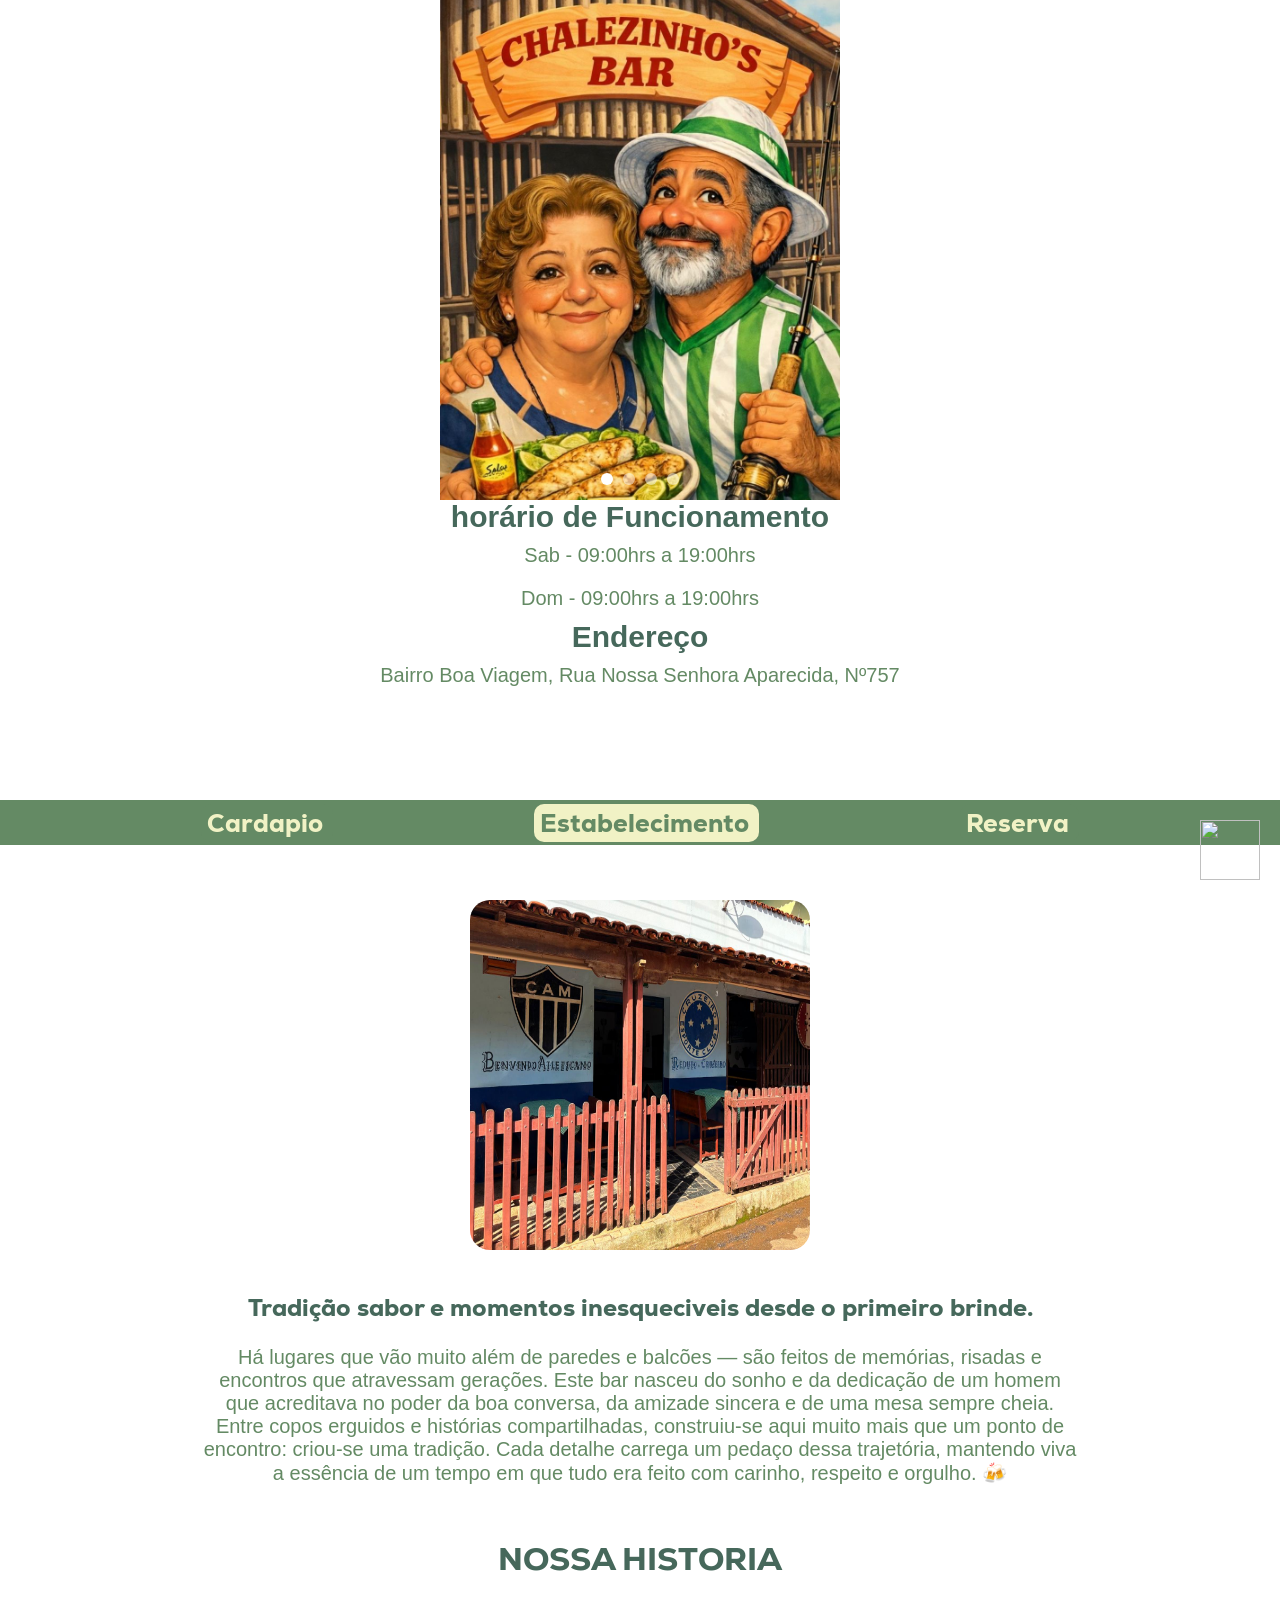
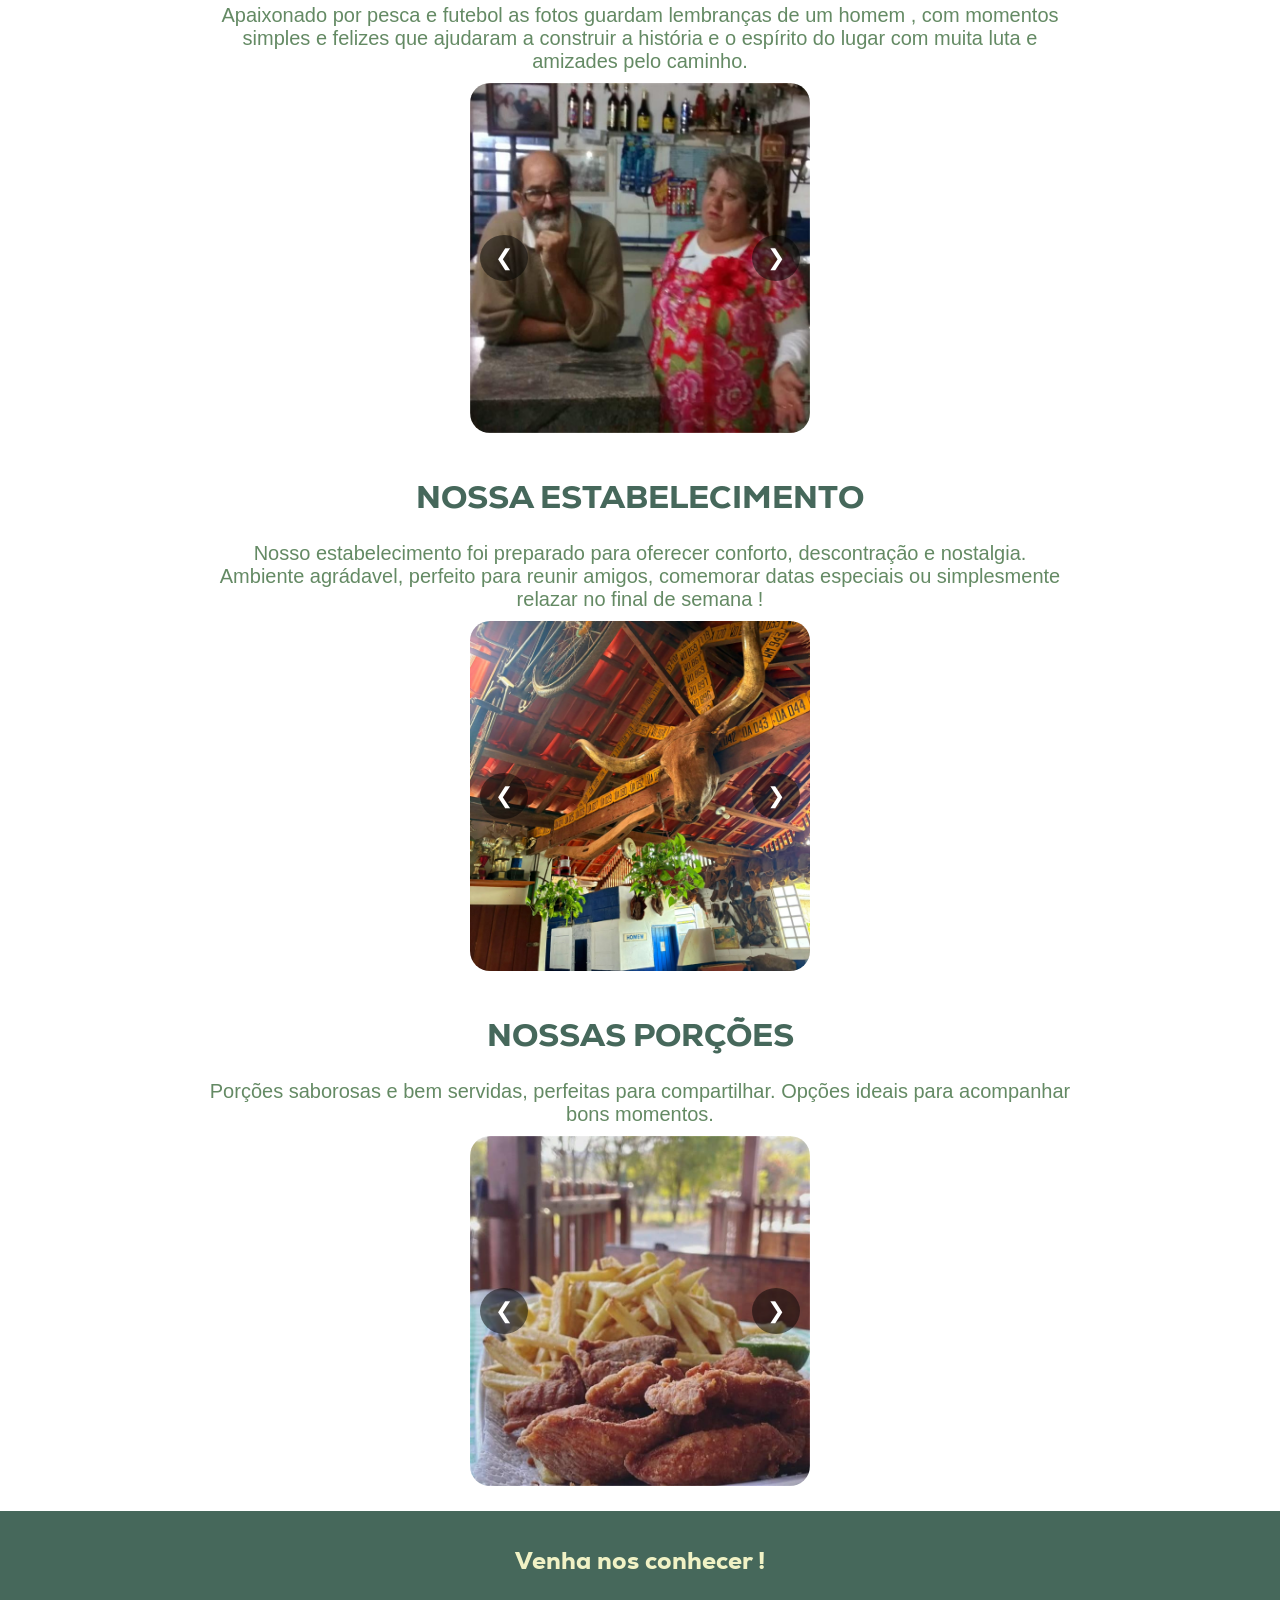
==== commit c58a7789: "update" ====
--- a/index2.html
+++ b/index2.html
@@ -55,6 +55,18 @@
     <div class="container">
         <img src="imagens/historia1.jpeg" alt="">
         <img src="imagens/historia2.jpeg" alt="">
+        <img src="imagens/historia3.jpeg" alt="">
+        <img src="imagens/historia4.jpeg" alt="">
+        <img src="imagens/historia5.jpeg" alt="">
+        <img src="imagens/historia6.jpeg" alt="">
+        <img src="imagens/historia7.jpeg" alt="">
+        <img src="imagens/historia8.jpeg" alt="">
+        <img src="imagens/historia9.jpeg" alt="">
+        <img src="imagens/historia10.jpeg" alt="">
+        <img src="imagens/historia11.jpeg" alt="">
+        <img src="imagens/historia12.jpeg" alt="">
+        <img src="imagens/historia13.jpeg" alt="">
+
 
     </div>
 
@@ -70,13 +82,12 @@
     <button class="seta esquerda">&#10094;</button>
 
     <div class="container">
+        <img src="imagens/bar5.jpeg" alt="">
+        <img src="imagens/bar2.jpeg" alt="">
+        <img src="imagens/bar6.jpeg" alt="">
+        <img src="imagens/bar4.jpeg" alt="">
         <img src="imagens/bar1.jpeg" alt="">
-        <img src="imagens/bar2.jpeg" alt="">
         <img src="imagens/bar3.jpeg" alt="">
-        <img src="imagens/bar4.jpeg" alt="">
-        <img src="imagens/bar5.jpeg" alt="">
-        <img src="imagens/bar6.jpeg" alt="">
-        <img src="imagens/bar7.jpeg" alt="">
         <img src="imagens/bar8.jpeg" alt="">
     </div>
 
@@ -90,10 +101,11 @@
     <button class="seta esquerda">&#10094;</button>
 
     <div class="container">
+        <img src="imagens/porções5.jpeg" alt="">
+        <img src="imagens/porções4.jpeg" alt="">
         <img src="imagens/porções1.jpeg" alt="">
-        <img src="imagens/porções2.jpeg" alt="">
-        <img src="imagens/porções3.jpeg" alt="">
-        <img src="imagens/porções4.jpeg" alt="">  
+        <img src="imagens/porções3.jpeg" alt="">  
+        <img src="imagens/porções2.jpeg" alt="">  
     </div>
 
     <button class="seta direita">&#10095;</button>
--- a/style2.css
+++ b/style2.css
@@ -178,6 +178,7 @@
   height: 350px;
   width: 340px;
   border-radius: 20px;
+  margin-top: 55px;
 }
 
 .carrossel {
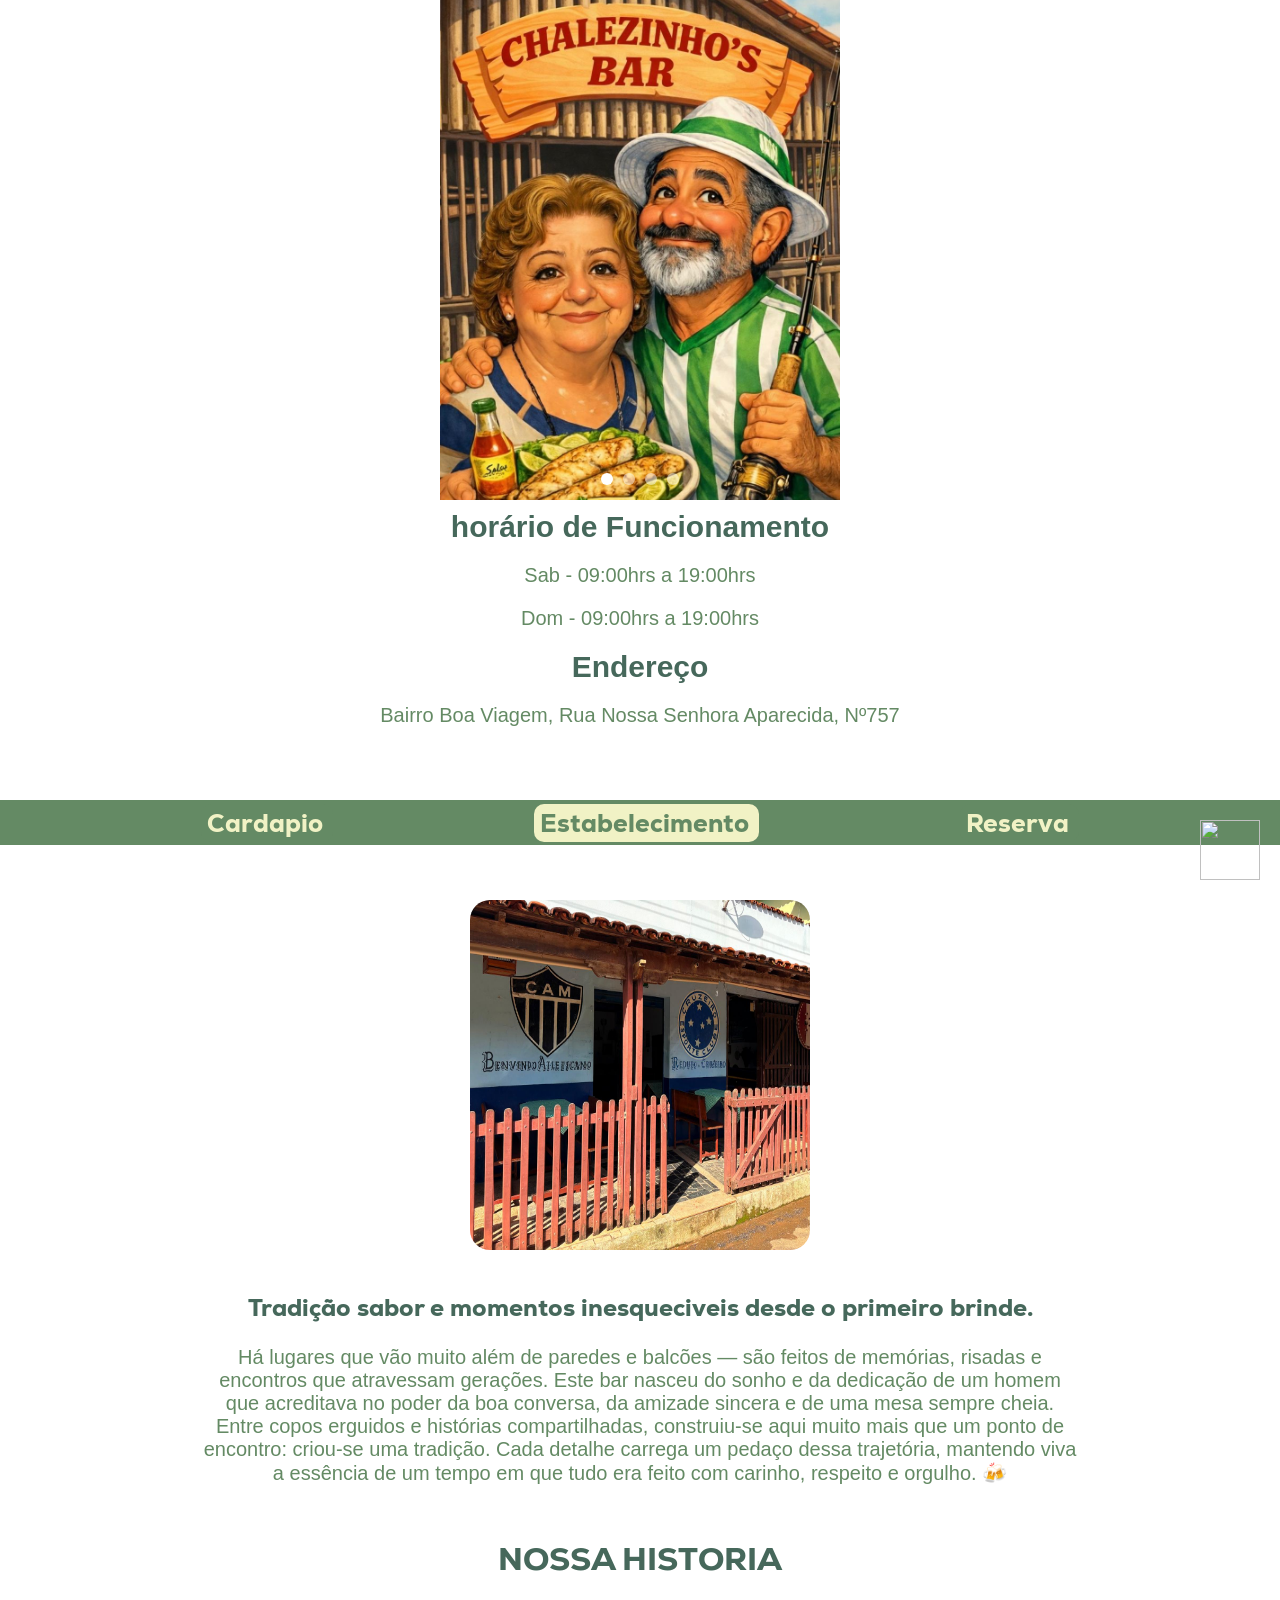
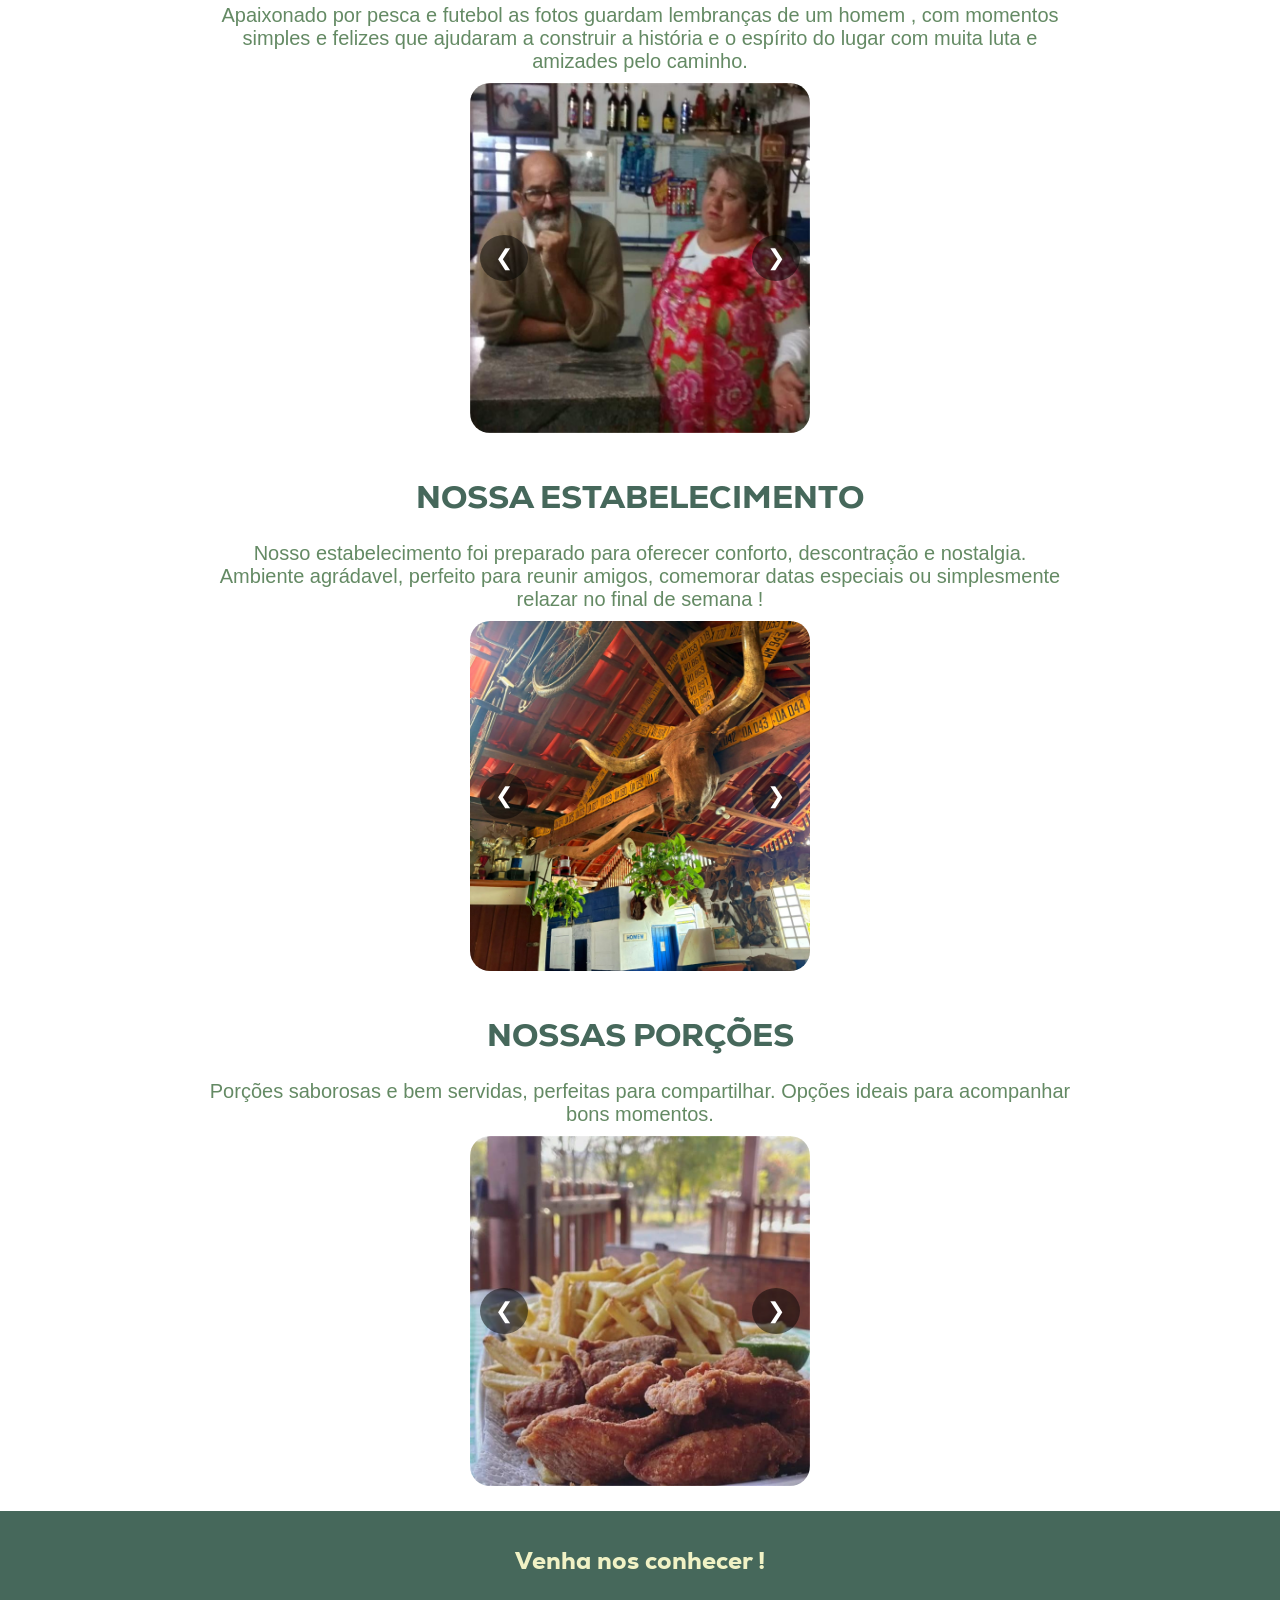
==== commit 2a63bac5: "update" ====
--- a/index2.html
+++ b/index2.html
@@ -23,7 +23,7 @@
     </div>
     
 </header>
-<a href="https://wa.me/5537991160742" class="whatsapp-fixo" target="_blank">
+<a href="https://wa.me/5537988072350" class="whatsapp-fixo" target="_blank">
   <img src="https://cdn-icons-png.flaticon.com/512/733/733585.png" width="60">
 </a>
 <aside class="info">
@@ -66,6 +66,19 @@
         <img src="imagens/historia11.jpeg" alt="">
         <img src="imagens/historia12.jpeg" alt="">
         <img src="imagens/historia13.jpeg" alt="">
+        <img src="imagens/historia1.jpeg" alt="">
+        <img src="imagens/historia2.jpeg" alt="">
+        <img src="imagens/historia3.jpeg" alt="">
+        <img src="imagens/historia4.jpeg" alt="">
+        <img src="imagens/historia5.jpeg" alt="">
+        <img src="imagens/historia6.jpeg" alt="">
+        <img src="imagens/historia7.jpeg" alt="">
+        <img src="imagens/historia8.jpeg" alt="">
+        <img src="imagens/historia9.jpeg" alt="">
+        <img src="imagens/historia10.jpeg" alt="">
+        <img src="imagens/historia11.jpeg" alt="">
+        <img src="imagens/historia12.jpeg" alt="">
+        <img src="imagens/historia13.jpeg" alt="">
 
 
     </div>
--- a/style2.css
+++ b/style2.css
@@ -112,7 +112,7 @@
 
 
 .info > h1{
-    padding: 0;
+    padding: 10px;
     color: var(--cor4);
     font-family: Helvetica, sans-serif;
 }
@@ -294,4 +294,8 @@
   main{
     width: 400px;
   }
+    .info{
+        height: 310px;
+
+}
 }
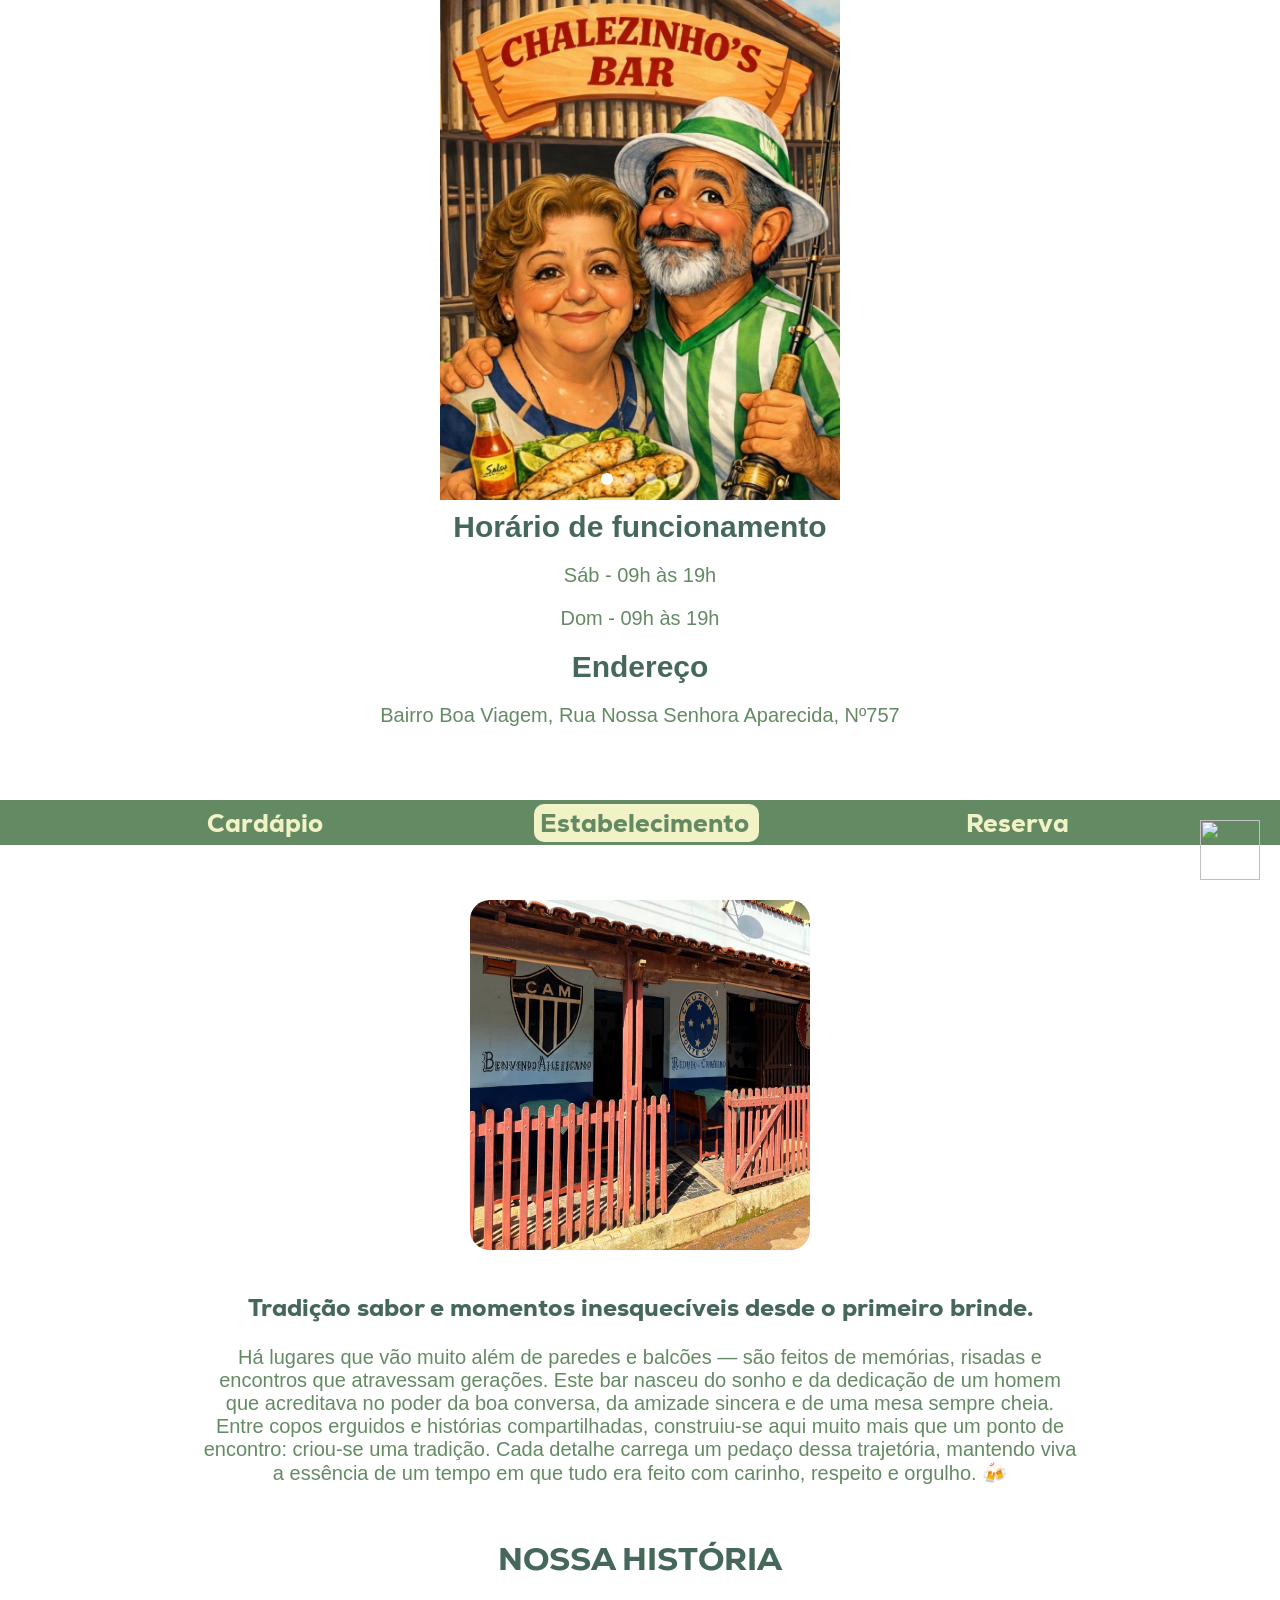
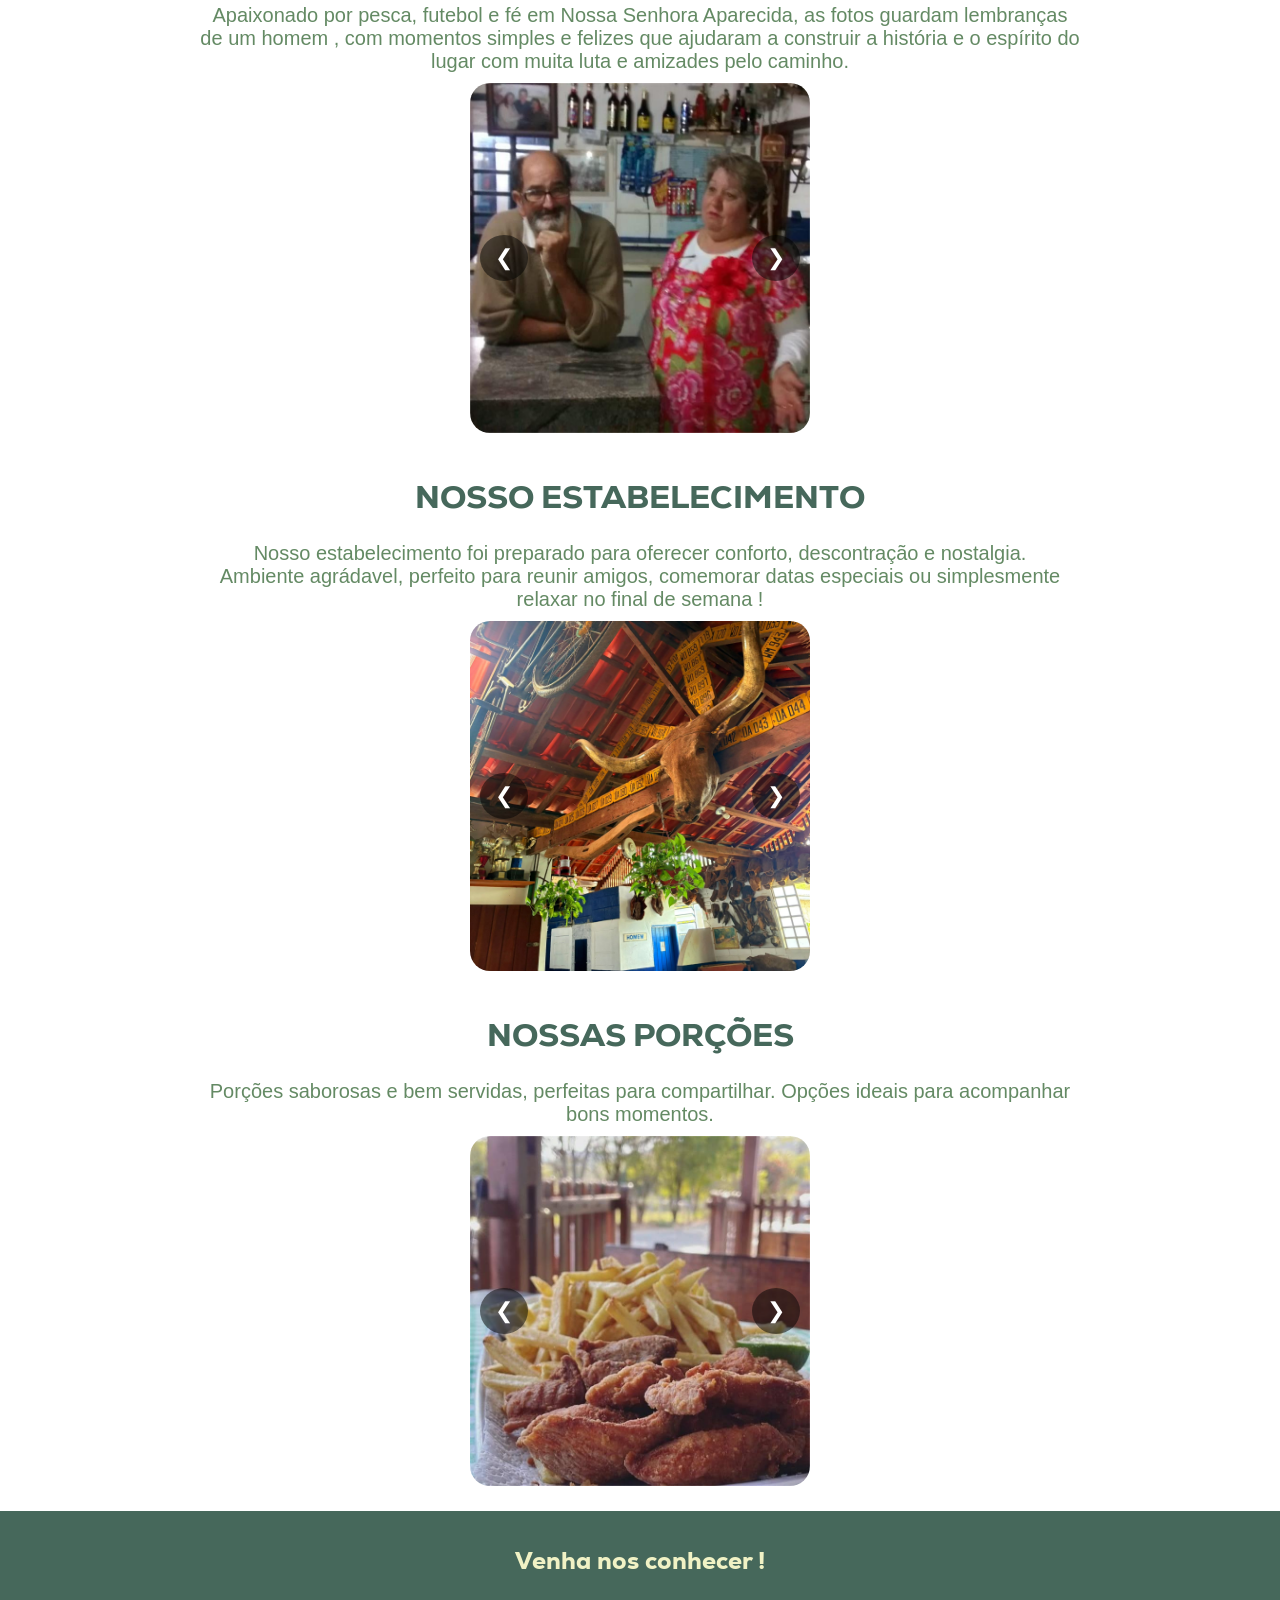
==== commit 51053649: "update" ====
--- a/index2.html
+++ b/index2.html
@@ -27,27 +27,27 @@
   <img src="https://cdn-icons-png.flaticon.com/512/733/733585.png" width="60">
 </a>
 <aside class="info">
-    <h1>horário de Funcionamento</h1>
-    <p>Sab - 09:00hrs a 19:00hrs</p>
-    <p>Dom - 09:00hrs a 19:00hrs</p>
+    <h1>Horário de funcionamento</h1>
+    <p>Sáb - 09h às 19h</p>
+    <p>Dom - 09h às 19h</p>
     <h1>Endereço</h1>
     <p>Bairro Boa Viagem, Rua Nossa Senhora Aparecida, Nº757</p>
 
 </aside>
 
 <aside class="cardapiohistoria">
-    <a href="index.html" id="Cardapio">Cardapio</a>
+    <a href="index.html" id="Cardapio">Cardápio</a>
     <a href="index2.html" id="espaço">Estabelecimento</a>
     <a href="index3.html" id="reserva">Reserva</a>
 </aside>
 
 <main>
     <img src="imagens/imagembar1.jpeg" class="imghistoria">
-    <h2>Tradição sabor e momentos inesqueciveis desde o primeiro brinde.</h2>
+    <h2>Tradição sabor e momentos inesquecíveis desde o primeiro brinde.</h2>
     <p>Há lugares que vão muito além de paredes e balcões — são feitos de memórias, risadas e encontros que atravessam gerações. Este bar nasceu do sonho e da dedicação de um homem que acreditava no poder da boa conversa, da amizade sincera e de uma mesa sempre cheia. Entre copos erguidos e histórias compartilhadas, construiu-se aqui muito mais que um ponto de encontro: criou-se uma tradição. Cada detalhe carrega um pedaço dessa trajetória, mantendo viva a essência de um tempo em que tudo era feito com carinho, respeito e orgulho. 🍻</p>    
 
-    <h1 class="titulopagina">NOSSA HISTORIA</h1>
-    <p>Apaixonado por pesca e futebol as fotos guardam lembranças de um homem , com momentos simples e felizes que ajudaram a construir a história e o espírito do lugar com muita luta e amizades pelo caminho.</p>
+    <h1 class="titulopagina">NOSSA HISTÓRIA</h1>
+    <p>Apaixonado por pesca, futebol e fé em Nossa Senhora Aparecida, as fotos guardam lembranças de um homem , com momentos simples e felizes que ajudaram a construir a história e o espírito do lugar com muita luta e amizades pelo caminho.</p>
 
 <div class="carrossel">
     <button class="seta esquerda">&#10094;</button>
@@ -87,8 +87,8 @@
 </div>
 
 
-      <h1 class="titulopagina">NOSSA ESTABELECIMENTO</h1>
-    <P>Nosso estabelecimento foi preparado para oferecer conforto, descontração e nostalgia. <br> Ambiente agrádavel, perfeito para reunir amigos, comemorar datas especiais ou simplesmente relazar no final de semana !</P>
+      <h1 class="titulopagina">NOSSO ESTABELECIMENTO</h1>
+    <P>Nosso estabelecimento foi preparado para oferecer conforto, descontração e nostalgia. <br> Ambiente agrádavel, perfeito para reunir amigos, comemorar datas especiais ou simplesmente relaxar no final de semana !</P>
 
 
 <div class="carrossel">
